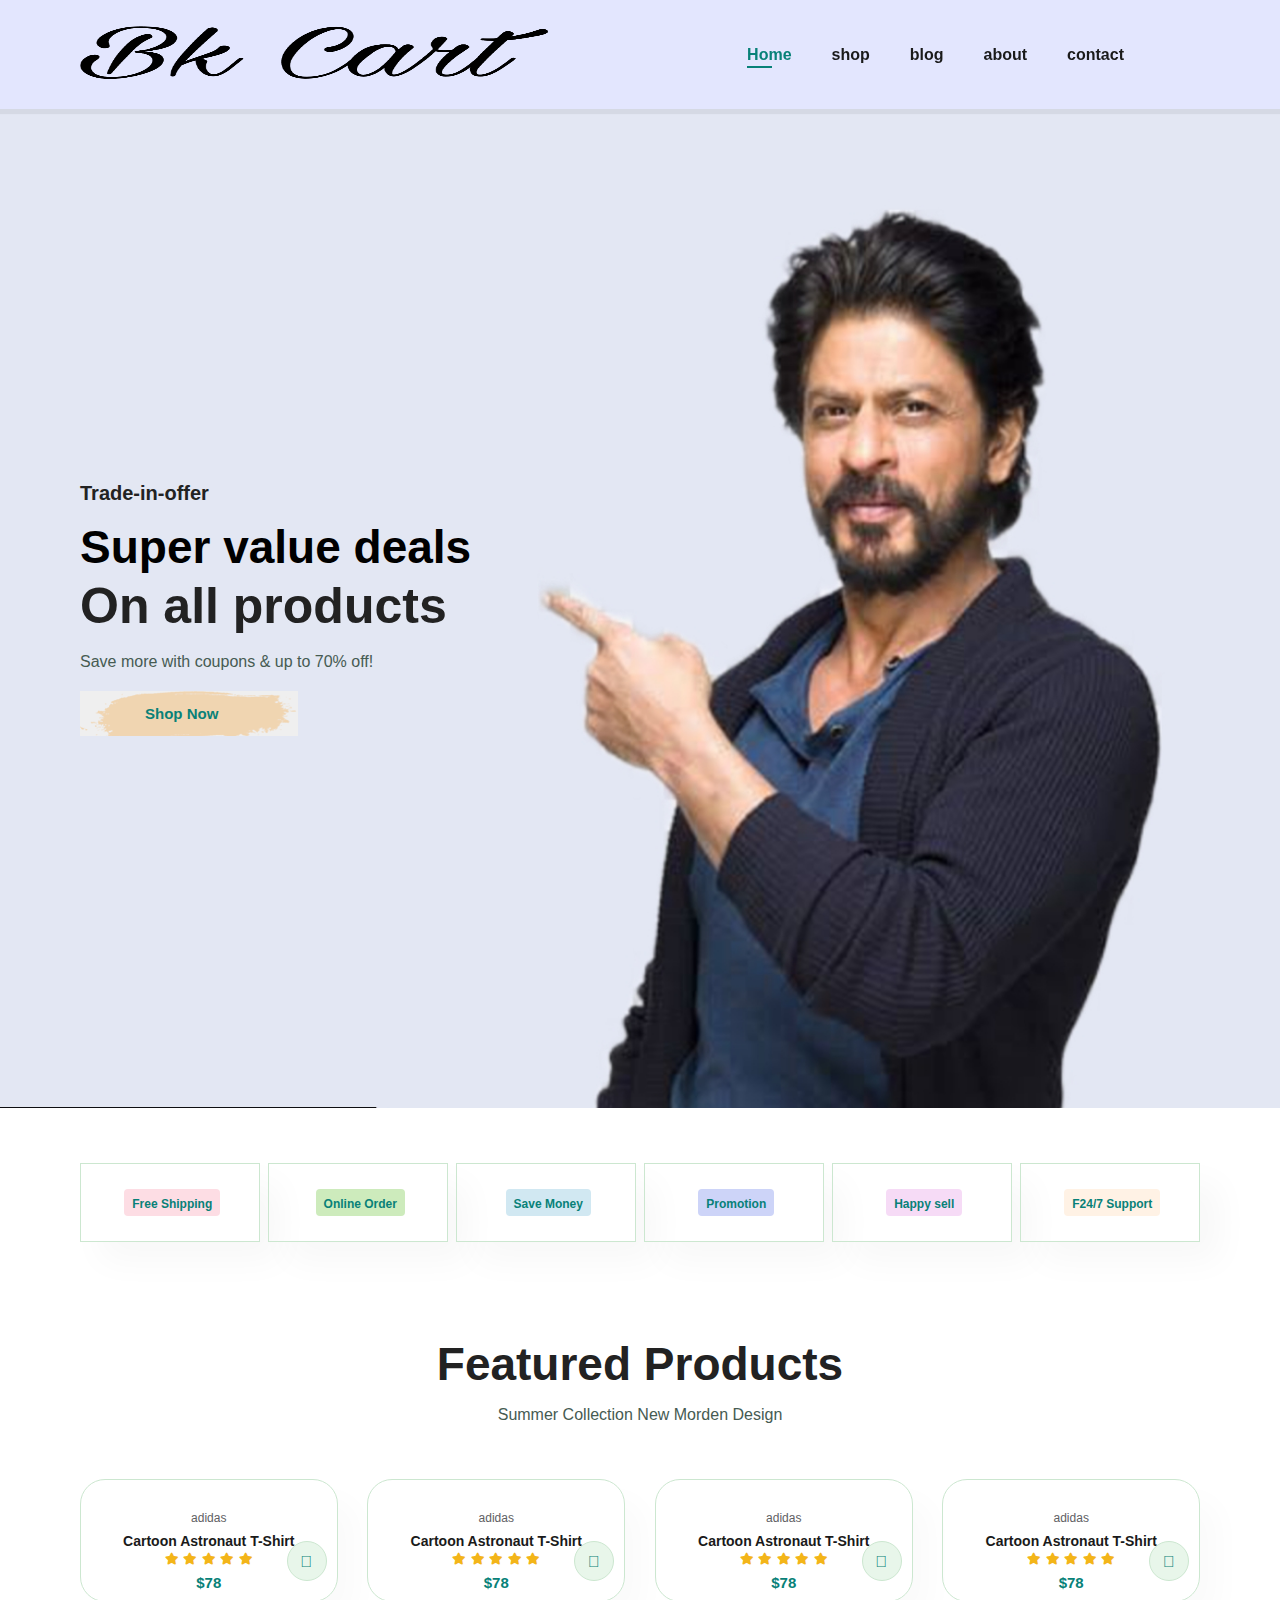
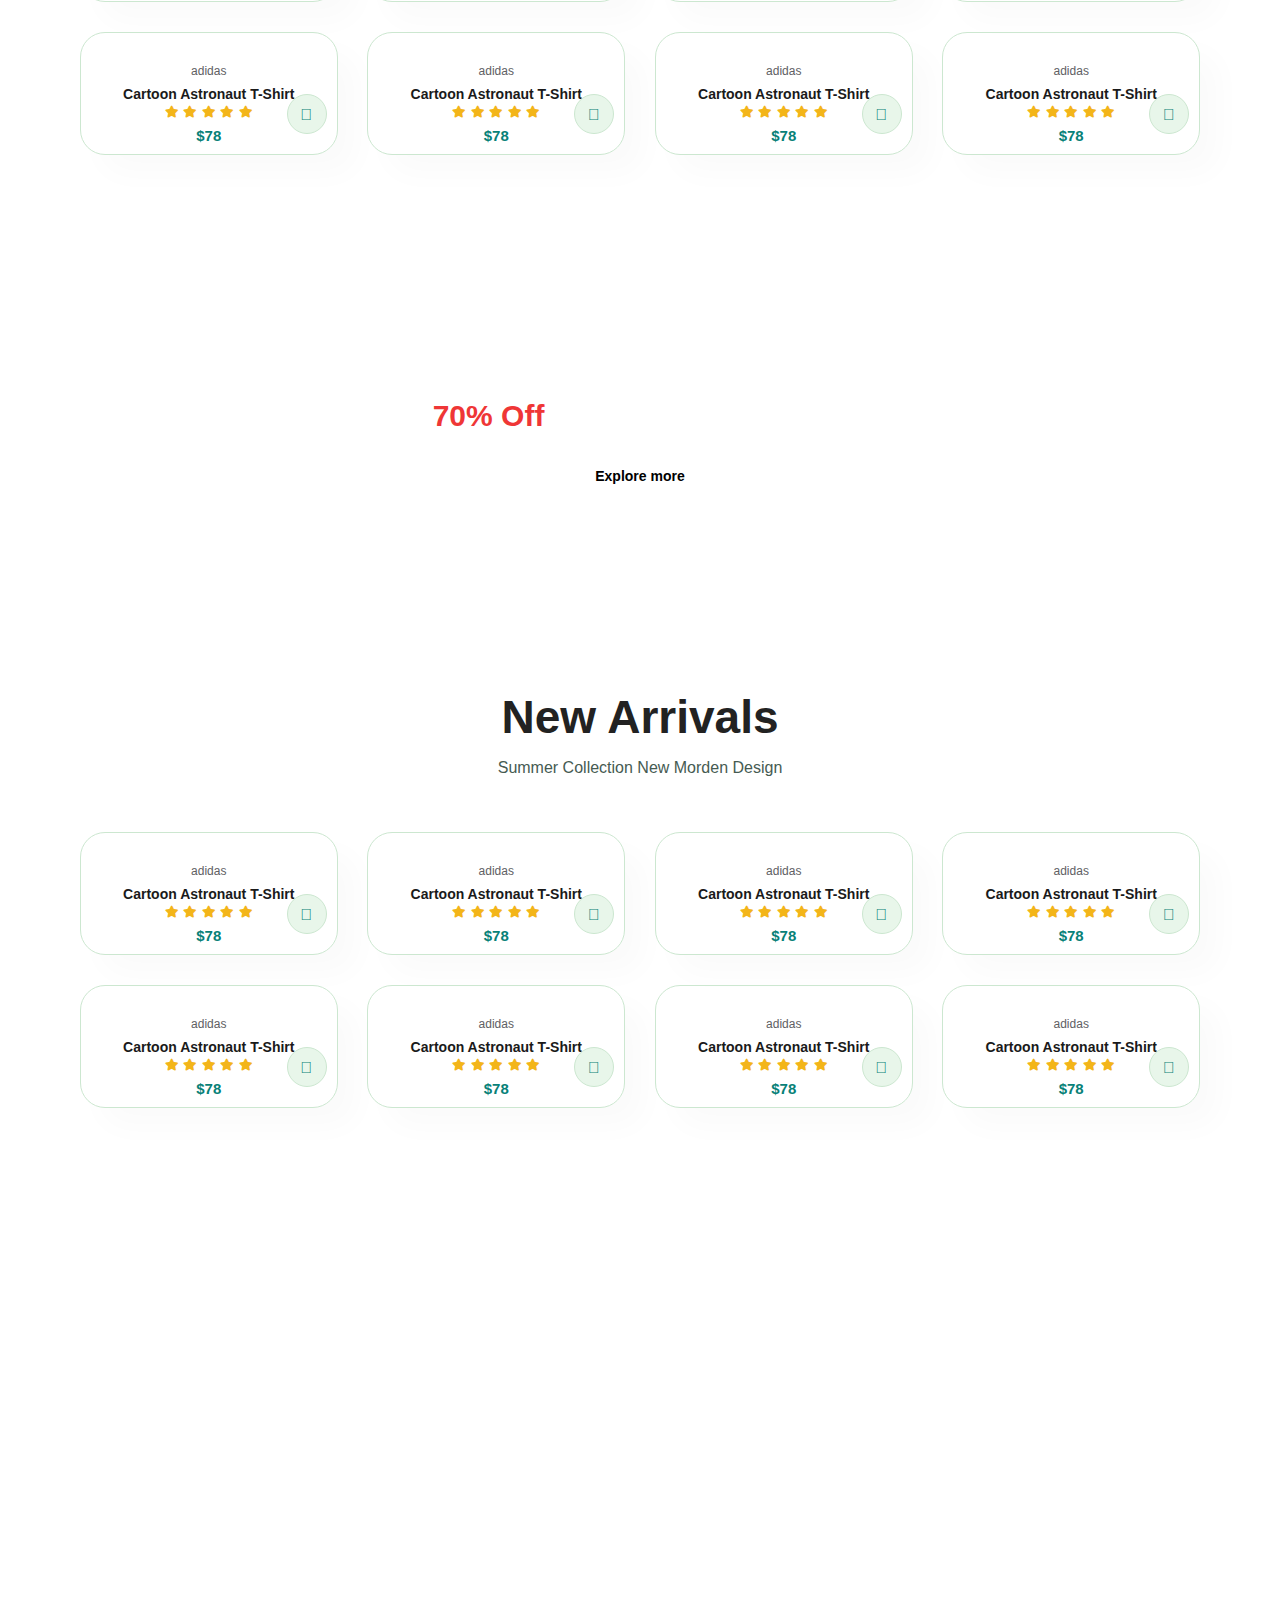
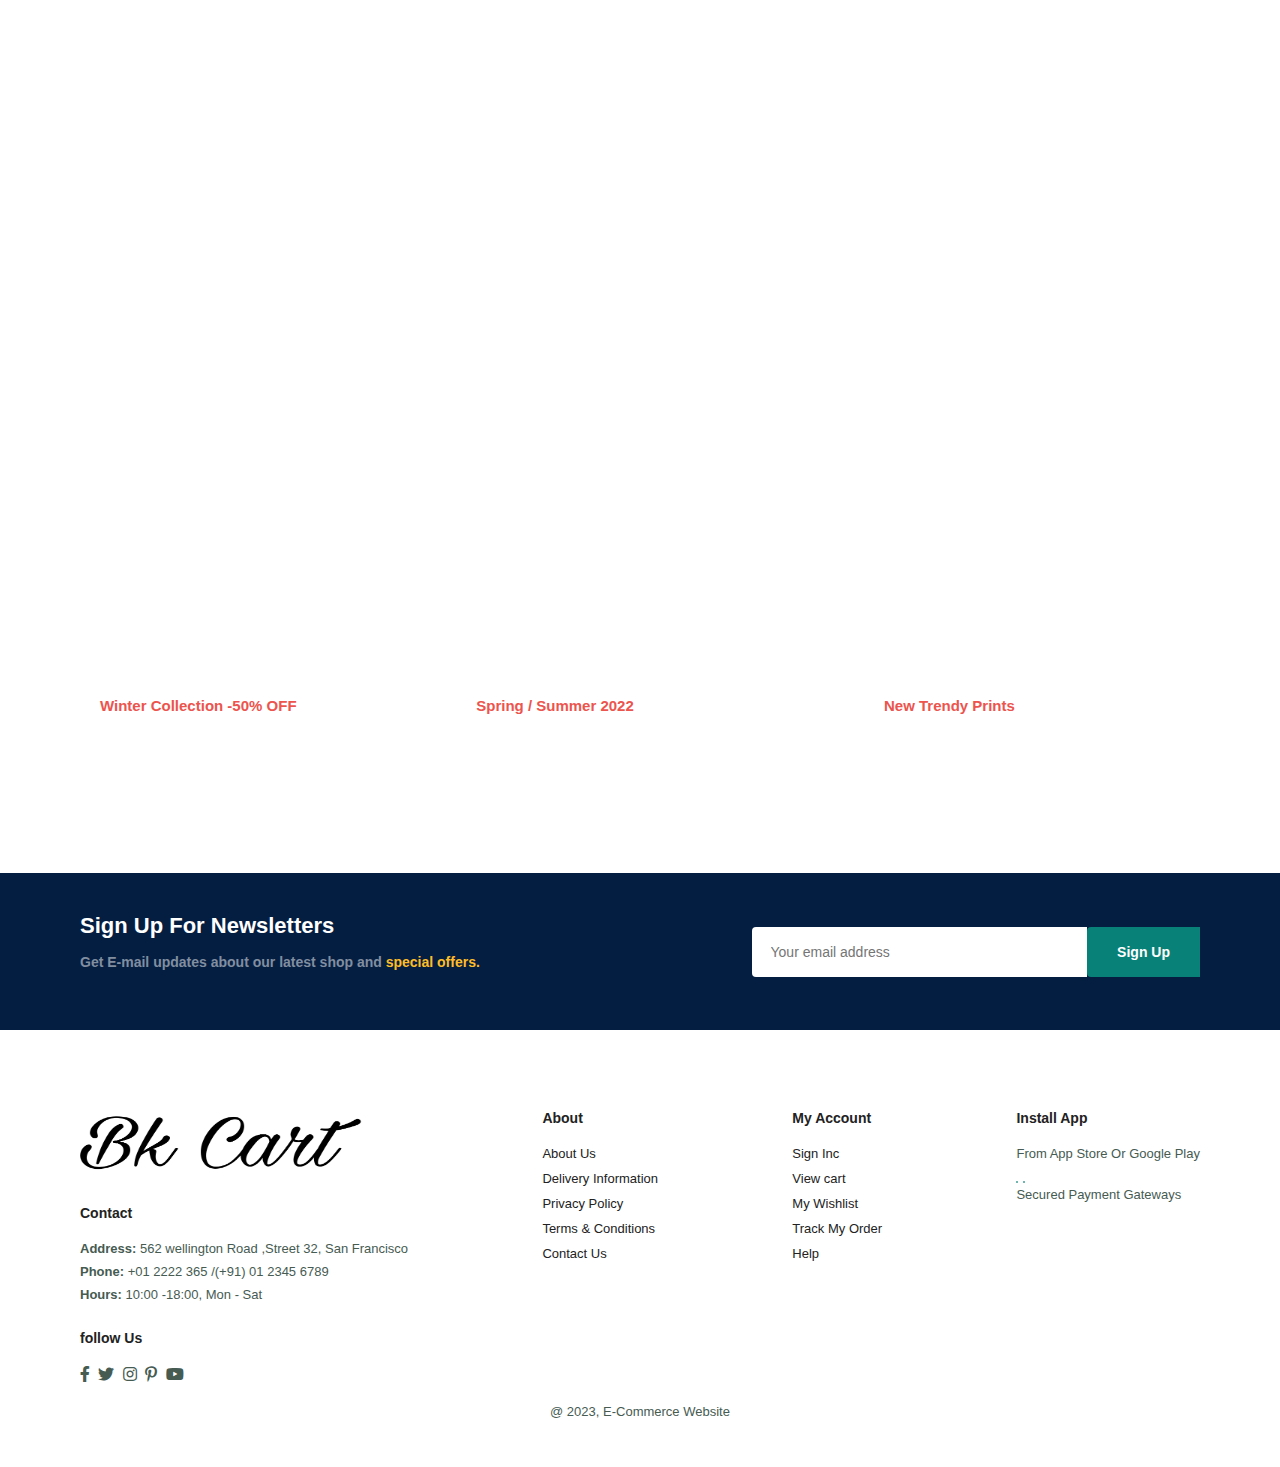
==== index.html @ 80b18fa3 "first commit" ====
<!DOCTYPE html>
<html lang="en">
<head>
    <meta charset="UTF-8">
    <meta http-equiv="X-UA-Compatible" content="IE=edge">
    <meta name="viewport" content="width=device-width, initial-scale=1.0">
    <title>E-Commerce Website</title>
    <link rel="stylesheet" href="https://pro.fontawesome.com/releases/v5.10.0/css/all.css" />
    <link rel="stylesheet" href="style.css">
</head>

<body>

    <section id="header">
        <a href="#"><img src="img/logo3.png" class="logo" alt="logo3.png" width ="500" height="65"></a>

        <div>
            <ul id="navbar">
                <li><a class="active" href="index.html">Home</a></li>
                <li><a href="shop.html">shop</a></li>
                <li><a href="blog.html">blog</a></li>
                <li><a href="about.hyml">about</a></li>
                <li><a href="contact.html">contact</a></li>
                <li><a href="cart.html"><i class="far fa-shopping-bag"></i></a></li>
            </ul>
        </div>
    </section>

    <section id="pic">
        <h4>Trade-in-offer</h4>
        <h2>Super value deals</h2>
        <h1>On all products</h1>
        <p>Save more with coupons & up to 70% off!</p>
        <button>Shop Now</button>
    </section>

    <section id="feature" class="section-p1">
        <div class="fe-box">
            <img src="img/features/f1.png"  alt="">
            <h6>Free Shipping</h6>
        </div>
        <div class="fe-box">
            <img src="img/features/f2.png"  alt="">
            <h6>Online Order</h6>
        </div>
        <div class="fe-box">
            <img src="img/features/f3.png"  alt="">
            <h6>Save Money</h6>
        </div>
        <div class="fe-box">
            <img src="img/features/f4.png"  alt="">
            <h6>Promotion</h6>
        </div>
        <div class="fe-box">
            <img src="img/features/f5.png"  alt="">
            <h6>Happy sell</h6>
        </div>
        <div class="fe-box">
            <img src="img/features/f6.png"  alt="">
            <h6>F24/7 Support</h6>
        </div>
    </section>

    <section id="product1" class="section-p1">
        <h2>Featured Products</h2>
        <p>Summer Collection New Morden Design</p>
        <div class="pro-container">
            <div class="pro">
                <img src="img/product/f1.jpg" alt="">
                <div class="des">
                    <span>adidas</span>
                    <h5>Cartoon Astronaut T-Shirt</h5>
                        <div class="star">
                            <i class="fas fa-star"></i>
                            <i class="fas fa-star"></i>
                            <i class="fas fa-star"></i>
                            <i class="fas fa-star"></i>
                            <i class="fas fa-star"></i>
                         </div>
                    <h4>$78</h4>
                </div>
                <a href="#"><i class="fal fa-shopping-cart cart"></i></a>   
            </div>
            <div class="pro">
                <img src="img/product/f2.jpg" alt="">
                <div class="des">
                    <span>adidas</span>
                    <h5>Cartoon Astronaut T-Shirt</h5>
                    <div class="star">
                        <i class="fas fa-star"></i>
                        <i class="fas fa-star"></i>
                        <i class="fas fa-star"></i>
                        <i class="fas fa-star"></i>
                        <i class="fas fa-star"></i>
                    </div>
                    <h4>$78</h4>
                </div>
                <a href="#"><i class="fal fa-shopping-cart cart"></i></a>   
            </div>
            <div class="pro">
                <img src="img/product/f3.jpg" alt="">
                <div class="des">
                    <span>adidas</span>
                    <h5>Cartoon Astronaut T-Shirt</h5>
                    <div class="star">
                        <i class="fas fa-star"></i>
                        <i class="fas fa-star"></i>
                        <i class="fas fa-star"></i>
                        <i class="fas fa-star"></i>
                        <i class="fas fa-star"></i>
                    </div>
                    <h4>$78</h4>
                </div>
                <a href="#"><i class="fal fa-shopping-cart cart"></i></a>   
            </div>
            <div class="pro">
                <img src="img/product/f4.jpg" alt="">
                <div class="des">
                    <span>adidas</span>
                    <h5>Cartoon Astronaut T-Shirt</h5>
                    <div class="star">
                        <i class="fas fa-star"></i>
                        <i class="fas fa-star"></i>
                        <i class="fas fa-star"></i>
                        <i class="fas fa-star"></i>
                        <i class="fas fa-star"></i>
                    </div>
                    <h4>$78</h4>
                </div>
                <a href="#"><i class="fal fa-shopping-cart cart"></i></a>   
            </div>
            <div class="pro">
                <img src="img/product/f5.jpg" alt="">
                <div class="des">
                    <span>adidas</span>
                    <h5>Cartoon Astronaut T-Shirt</h5>
                    <div class="star">
                        <i class="fas fa-star"></i>
                        <i class="fas fa-star"></i>
                        <i class="fas fa-star"></i>
                        <i class="fas fa-star"></i>
                        <i class="fas fa-star"></i>
                    </div>
                    <h4>$78</h4>
                </div>
                <a href="#"><i class="fal fa-shopping-cart cart"></i></a>   
            </div>
            <div class="pro">
                <img src="img/product/f6.jpg" alt="">
                <div class="des">
                    <span>adidas</span>
                    <h5>Cartoon Astronaut T-Shirt</h5>
                    <div class="star">
                        <i class="fas fa-star"></i>
                        <i class="fas fa-star"></i>
                        <i class="fas fa-star"></i>
                        <i class="fas fa-star"></i>
                        <i class="fas fa-star"></i>
                    </div>
                    <h4>$78</h4>
                </div>
                <a href="#"><i class="fal fa-shopping-cart cart"></i></a>   
            </div>
            <div class="pro">
                <img src="img/product/f7.jpg" alt="">
                <div class="des">
                    <span>adidas</span>
                    <h5>Cartoon Astronaut T-Shirt</h5>
                    <div class="star">
                        <i class="fas fa-star"></i>
                        <i class="fas fa-star"></i>
                        <i class="fas fa-star"></i>
                        <i class="fas fa-star"></i>
                        <i class="fas fa-star"></i>
                    </div>
                    <h4>$78</h4>
                </div>
                <a href="#"><i class="fal fa-shopping-cart cart"></i></a>   
            </div>
            <div class="pro">
                <img src="img/product/f8.jpg" alt="">
                <div class="des">
                    <span>adidas</span>
                    <h5>Cartoon Astronaut T-Shirt</h5>
                    <div class="star">
                        <i class="fas fa-star"></i>
                        <i class="fas fa-star"></i>
                        <i class="fas fa-star"></i>
                        <i class="fas fa-star"></i>
                        <i class="fas fa-star"></i>
                    </div>
                    <h4>$78</h4>
                </div>
                <a href="#"><i class="fal fa-shopping-cart cart"></i></a>   
            </div>
        </div>
    </section>

    <section id="banner" class="section-m1">
        <h4>Repair services </h4>
        <h2>Up to <span>70% Off</span> - All t-shirts & Accessories</h2>
        <button class="normal">Explore more</button>

    </section>
    <section id="product1" class="section-p1">
            <h2>New Arrivals</h2>
            <p>Summer Collection New Morden Design</p>
            <div class="pro-container">
                <div class="pro">
                    <img src="img/product/n1.jpg" alt="">
                    <div class="des">
                        <span>adidas</span>
                        <h5>Cartoon Astronaut T-Shirt</h5>
                        <div class="star">
                            <i class="fas fa-star"></i>
                            <i class="fas fa-star"></i>
                            <i class="fas fa-star"></i>
                            <i class="fas fa-star"></i>
                            <i class="fas fa-star"></i>
                        </div>
                        <h4>$78</h4>
                    </div>
                    <a href="#"><i class="fal fa-shopping-cart cart"></i></a>   
                </div>
                <div class="pro">
                    <img src="img/product/n2.jpg" alt="">
                    <div class="des">
                        <span>adidas</span>
                        <h5>Cartoon Astronaut T-Shirt</h5>
                        <div class="star">
                            <i class="fas fa-star"></i>
                            <i class="fas fa-star"></i>
                            <i class="fas fa-star"></i>
                            <i class="fas fa-star"></i>
                            <i class="fas fa-star"></i>
                        </div>
                        <h4>$78</h4>
                    </div>
                    <a href="#"><i class="fal fa-shopping-cart cart"></i></a>   
                </div>
                <div class="pro">
                    <img src="img/product/n3.jpg" alt="">
                    <div class="des">
                        <span>adidas</span>
                        <h5>Cartoon Astronaut T-Shirt</h5>
                        <div class="star">
                            <i class="fas fa-star"></i>
                            <i class="fas fa-star"></i>
                            <i class="fas fa-star"></i>
                            <i class="fas fa-star"></i>
                            <i class="fas fa-star"></i>
                        </div>
                        <h4>$78</h4>
                    </div>
                    <a href="#"><i class="fal fa-shopping-cart cart"></i></a>   
                </div>
                <div class="pro">
                    <img src="img/product/n4.jpg" alt="">
                    <div class="des">
                        <span>adidas</span>
                        <h5>Cartoon Astronaut T-Shirt</h5>
                        <div class="star">
                            <i class="fas fa-star"></i>
                            <i class="fas fa-star"></i>
                            <i class="fas fa-star"></i>
                            <i class="fas fa-star"></i>
                            <i class="fas fa-star"></i>
                        </div>
                        <h4>$78</h4>
                    </div>
                    <a href="#"><i class="fal fa-shopping-cart cart"></i></a>   
                </div>
                <div class="pro">
                    <img src="img/product/n5.jpg" alt="">
                    <div class="des">
                        <span>adidas</span>
                        <h5>Cartoon Astronaut T-Shirt</h5>
                        <div class="star">
                            <i class="fas fa-star"></i>
                            <i class="fas fa-star"></i>
                            <i class="fas fa-star"></i>
                            <i class="fas fa-star"></i>
                            <i class="fas fa-star"></i>
                        </div>
                        <h4>$78</h4>
                    </div>
                    <a href="#"><i class="fal fa-shopping-cart cart"></i></a>   
                </div>
                <div class="pro">
                    <img src="img/product/n6.jpg" alt="">
                    <div class="des">
                        <span>adidas</span>
                        <h5>Cartoon Astronaut T-Shirt</h5>
                        <div class="star">
                            <i class="fas fa-star"></i>
                            <i class="fas fa-star"></i>
                            <i class="fas fa-star"></i>
                            <i class="fas fa-star"></i>
    <i class="fas fa-star"></i>
                        </div>
                        <h4>$78</h4>
                    </div>
                    <a href="#"><i class="fal fa-shopping-cart cart"></i></a>   
                </div>
                <div class="pro">
                    <img src="img/product/n7.jpg" alt="">
                    <div class="des">
                        <span>adidas</span>
                        <h5>Cartoon Astronaut T-Shirt</h5>
                        <div class="star">
                            <i class="fas fa-star"></i>
                            <i class="fas fa-star"></i>
                            <i class="fas fa-star"></i>
                            <i class="fas fa-star"></i>
                            <i class="fas fa-star"></i>
                        </div>
                        <h4>$78</h4>
                    </div>
                    <a href="#"><i class="fal fa-shopping-cart cart"></i></a>   
                </div>
                <div class="pro">
                    <img src="img/product/n8.jpg" alt="">
                    <div class="des">
                        <span>adidas</span>
                        <h5>Cartoon Astronaut T-Shirt</h5>
                        <div class="star">
                            <i class="fas fa-star"></i>
                            <i class="fas fa-star"></i>
                            <i class="fas fa-star"></i>
                            <i class="fas fa-star"></i>
                            <i class="fas fa-star"></i>
                        </div>
                        <h4>$78</h4>
                    </div>
                    <a href="#"><i class="fal fa-shopping-cart cart"></i></a>   
                </div>
            </div>
        </section>
    
        <section id="sm-banner" class="section-p1">
            <div class="banner-box">
                <h4>crazy deals</h4>
                <h2>buy 1 get 1 free</h2>
                <span>The best classic dress is on sale at pocket</span>
                <button class="white">Learn More</button>
            </div>
            <div class="banner-box banner-box2">
                <h4>spring/summer</h4>
                <h2>Upcomming season</h2>
                <span>The best classic dress is on sale at pocket</span>
                <button class="white">Collection</button>
            </div>
        </section>
    
        <section id="banner3">
            <div class="banner-box">
                <h2>SEASONAL SALE</h2>
                <h3>Winter Collection -50% OFF</h3>
            </div>
            <div class="banner-box banner-box2">
                <h2>NEW FOOTWARE COLLECTIon</h2>
                <h3>Spring / Summer 2022</h3>
            </div>
            <div class="banner-box banner-box3">
                <h2>T-SHIRTS</h2>
                <h3>New Trendy Prints</h3>
            </div>
        </section>
    
        <section id="newsletter" class="section-p1 section-m1">
            <div class="newstext">
                <h4>Sign Up For Newsletters</h4>
                <p>Get E-mail updates about our latest shop and <span>special offers.</span>
                </p>
            </div>
            <div class="form">
                <input type="text" placeholder="Your email address">
                <button class="normal">Sign Up</button>
            </div>
        </section>
    
        <footer class="section-p1">
            <div class="col">
                <img class="logo" src="img/logo3.png" alt="logo3.png" width ="300" height="65">
                <h4>Contact</h4>
                <p><strong>Address: </strong> 562 wellington Road ,Street 32, San Francisco</p>
                <p><strong>Phone: </strong> +01 2222 365 /(+91) 01 2345 6789</p>
                <p><strong>Hours: </strong> 10:00 -18:00, Mon - Sat</p>
                <div class="follow">
                    <h4>follow Us</h4>
                    <div class="icon">
                        <i class="fab fa-facebook-f"></i>
                        <i class="fab fa-twitter"></i>
                        <i class="fab fa-instagram"></i>
                        <i class="fab fa-pinterest-p"></i>
                        <i class="fab fa-youtube"></i>
                    </div>
                </div>
    
            </div>
            <div class="col">
                <h4>About</h4>
                <a href="#">About Us</a>
                <a href="#">Delivery Information</a>
                <a href="#">Privacy Policy</a>
                <a href="#">Terms & Conditions</a>
                <a href="#">Contact Us</a>
            </div>
    
            <div class="col">
                <h4>My Account</h4>
                <a href="#">Sign Inc</a>
                <a href="#">View cart</a>
                <a href="#">My Wishlist</a>
                <a href="#">Track My Order</a>
                <a href="#">Help</a>
            </div>
    
            <div class="col install">
                <h4>Install App</h4>
                <p>From App Store Or Google Play</p>
                <div class="row">
                    <img src="img/pay/app.jpg" alt="">
                    <img src="img/pay/play.jpg" alt="">
                </div>
                <p>Secured Payment Gateways </p>
                <img src="img/pay/pay.jpg" alt="">
            </div>
    
            <div class="copyright">
                <p>@ 2023, E-Commerce Website</p>
            </div>
        </footer>
    
        <script src="script.js"></script>
    </body>
    
    </html>
---- style.css ----
* {
    margin: 0;
    padding:0;
    box-sizing: border-box;
        font-family: 'Spartan', sans-serif;
}

.html{
    scroll-behavior: smooth;
  }



h1 {
    font-size: 50px;
    line-height: 64px;
    color: #222;
}

h2 {
    font-size: 46px;
    line-height: 54px;
    color: #222;
}

h4 {
    font-size: 20px;
    color: #222;
}

h6 {
    font-weight: 700;
    font-size: 12px;
}

p {
    font-size: 16px;
    color: #465b52;
    margin:  15px 0 20px 0;
}

.section-p1 {
    padding: 40px 80px;
}

.section-m1 {
    margin: 40px 0;
}

button.normal {
    font-size: 14px;
    font-weight: 600;
    padding: 15px 30px;
    color: #000;
    background-color: #fff;
    border-radius: 4px;
    cursor: pointer;
    border: none;
    outline: none;
    transition: 0.2s;
}

button.white {
    font-size: 13px;
    font-weight: 600;
    padding: 11px 18px;
    color: #fff;
    background-color: transparent;
    cursor: pointer;
    border: 1px solid  #fff;
    outline: none;
    transition: 0.2s;
}

body {
    width: 100%;
}


#header {
    display: flex;
    align-items: center;
    justify-content: space-between;
    padding: 20px 80px;
    background: #e3e6fe;
    box-shadow: 0 5px 1px rgba(0, 0, 0, 0.06);
    z-index: 999;
    position: sticky;
    top: 0;
    left: 0;
}

#navbar {
    display: flex;
    align-items: center;
    justify-content: center;
}

#navbar li {
    list-style: none;
    padding: 0 20px;
    position: relative;
}

#navbar li a {
    text-decoration: none;
    font-size: 16px;
    font-weight: 600;
    color: #1a1a1a;
    transition: 0.3s ease;
}


#navbar li a:hover,
#navbar li a.active {
    color: #088178;
}

#navbar li a.active::after,
#navbar li a:hover::after {
    content: "";
    width: 30%;
    height: 2px;
    background: #088178;
    position: absolute;
    bottom: -4px;
    left: 20px;
}


#pic {
    background-image: url('img/sk.jpg');
    height: 111vh;
    width: 100%;
    background-size: cover;
    background-position: top 25% right 0;
    padding: 0 80px;
    display: flex;
    flex-direction: column;
    align-items: flex-start;
    justify-content: center;
}
#pic h4{
    padding-bottom: 15px;
}

#pic h2 {
    color: #000;
}

#pic button {
    background-image: url("img/button.png");
    color: #088178;
    border: 0;
    padding: 14px 80px 14px 65px;
    background-repeat: no-repeat;
    cursor: pointer;
    font-weight: 700;
    font-size: 15px;
}

#feature .fe-box {
    width: 180px;
    text-align: center;
    padding: 25px 15px;
    box-shadow: 20px 20px 34px rgba(0, 0, 0, 0.03);
    border: 1px solid #cce7d0;
    border-radius: 4p;
    margin: 15px 0;
}

#feature {
    display: flex;
    align-items: center;
    justify-content: space-between;
    flex-wrap: wrap;
}

#feature .fe-box:hover {
    box-shadow: 10px 10px 54px  rgba(70, 62, 221, 0.1);
}

#feature .fe-box img {
    width: 100%;
    margin-bottom: 10px;
}

#feature .fe-box h6 {
    display: inline-block;
    padding: 9px 8px 6px 8px;
    line-height: 1;
    border-radius: 4px;
    color: #088178;
    background-color: #fddde4;
}

#feature .fe-box:nth-child(2) h6 {
    background-color: #cdebbc;
}

#feature .fe-box:nth-child(3) h6 {
    background-color: #d1e8f2;
}

#feature .fe-box:nth-child(4) h6 {
    background-color: #cdd4f8;
}

#feature .fe-box:nth-child(5) h6 {
    background-color: #f6dbf6;
}

#feature .fe-box:nth-child(6) h6 {
    background-color: #fff2e5;
}

#product1 {
    text-align: center;
}

#product1 .pro-container {
    display: flex;
    justify-content: space-between;
    padding-top: 20px;
    flex-wrap: wrap;
}


#product1 .pro {
    width: 23%;
    min-width: 250px;
    padding: 10px 12px;
    border: 1px solid  #cce7d0;
    border-radius: 25px;
    cursor: pointer;
    box-shadow: 20px 20px 30px  rgba(0, 0, 0, 0.02);
    margin: 15px 0;
    transition: 0.2s ease;
    position: relative;
}

#product1 .pro:hover {
    box-shadow: 20px 20px 30px  rgba(0, 0, 0, 0.06);
}

#product1 .pro img{
    width: 100%;
    border-radius: 20px;
}

#product1 .pro .des span {
    color: #606063;
    font-size: 12px;
}#product1 .pro .des h5 {
    padding-top: 7px;
    color: #1a1a1a;
    font-size: 14px;
}

#product1 .pro .des i {
    font-size: 12px;
    color: rgb(243, 181, 25)
}

#product1 .pro .des h4 {
    padding-top: 7px;
    font-size: 15px;
    font-weight: 700;
    color: #088178;
}

#product1 .pro .cart{
    width: 40px;
    height: 40px;
    line-height: 40px;
    border-radius: 50px;
    background-color: #e8f6ea;
    font-weight: 500;
    color: #088178;
    border: 1px solid  #cce7d0;
    position: absolute;
    bottom: 20px;
    right: 10px;
}

#product1 .pro{
    width: 23%;
    min-width: 250px;
    padding: 10px 12px;
    border: 1px solid  #cce7d0;
    border-radius: 25px;
    cursor: pointer;
    box-shadow: 20px 20px 30px  rgba(0, 0, 0, 0.02);
    margin: 15px 0;
    transition: 0.2s ease;
    position: relative;
}

#product1 .pro:hover {
    box-shadow: 20px 20px 30px  rgba(0, 0, 0, 0.06);
}

#product1 .pro img{
    width: 100%;
    border-radius: 20px;
}

#product1 .pro .des span {
    color: #606063;
    font-size: 12px;
}

#product1 .pro .des h5 {
    padding-top: 7px;
    color: #1a1a1a;
    font-size: 14px;
}

#product1 .pro .des i {
    font-size: 12px;
    color: rgb(243, 181, 25)
}

#product1 .pro .des h4 {
    padding-top: 7px;
    font-size: 15px;
    font-weight: 700;
    color: #088178;
}

#product1 .pro .cart{
    width: 40px;
    height: 40px;
    line-height: 40px;
    border-radius: 50px;
    background-color: #e8f6ea;
    font-weight: 500;
    color: #088178;
    border: 1px solid  #cce7d0;
    position: absolute;
    bottom: 20px;
    right: 10px;
}

#banner{
    display: flex;
    flex-direction: column;
    justify-content: center;
    align-items: center;
    text-align: center;
    background-image: url("img/banner/b2 .jpg");
    width: 100%;
    height: 40vh;
    background-size: cover;
    background-position: center;
}

#banner h4 {
    color: #fff;
    font-size: 16px;
}

#banner h2 {
    color: #fff;
    font-size: 30px;
    padding: 10px 0;
}

#banner h2 span {
    color: #ef3636;
}

#banner button:hover {
    background: #088178;
    color: #fff;
}

#sm-banner {
    display: flex;
    justify-content: space-between;
    flex-wrap: wrap;
}


#sm-banner .banner-box {
    display: flex;
    flex-direction: column;
    justify-content: center;
    align-items: flex-start;
    background-image: url("img/banner/b17.jpg");
    min-width: 580px;
    height: 50vh;
    background-size: cover;
    background-position: center;
    padding: 30px;
}

#sm-banner .banner-box2{
    background-image: url("img/banner/b10.jpg");
}

#sm-banner h4 {
    color: #fff;
    font-size: 20px;
    font-weight: 300;
}
#sm-banner h2 {
    color: #fff;
    font-size: 28px;
    font-weight: 800;
}
#sm-banner span {
    color: #fff;
    font-size: 14px;
    font-weight: 500;
    padding-bottom: 15px;
}

#sm-banner .banner-box:hover button {
    background: #088178;
    border: 1px solid #088178;
}

#banner3 {
    display: flex;
    justify-content: space-between;
    flex-wrap: wrap;
    padding: 0 80px;
}

#banner3 .banner-box {
    display: flex;
    flex-direction: column;
    justify-content: center;
    align-items: flex-start;
    background-image: url("img/banner/b7 .jpg");
    min-width: 30%;
    height: 30vh;
    background-size: cover;
    background-position: center;
    padding: 20px;
    margin-bottom: 20px;
}

#banner3 .banner-box2 {
    background-image: url("img/banner/b4 .jpg");
}
#banner3 .banner-box3 {
    background-image: url("img/banner/b18.jpg");
}

#banner3 h2{
    color: #fff;
    font-weight: 900;
    font-size: 22px;
}

#banner3 h3{
    color: #ec544e;
    font-weight: 800;
    font-size: 15px;
}

#newsletter {
    display: flex;
    justify-content: space-between;
    flex-wrap: wrap;
    align-items: center;
    background-image: url("img/banner/b7.png");
    background-repeat:  no-repeat;
    background-position: 20% 30%;
    background-color: #041e42;
}

#newsletter h4{
    font-size: 22px;
    font-weight: 700;
    color: #fff;
}
#newsletter p{
    font-size: 14px;
    font-weight: 600;
    color: #818ea0;
}

#newsletter p span {
    color: #ffbd27;
}

#newsletter .form {
    display: flex;
    width: 40%;
}

#newsletter input {
    height: 3.125rem;
    padding: 0 1.25em;
    font-size: 14px;
    width: 100%;
    border: 1px solid transparent;
    border-radius: 4px;
    outline: none;
    border-top-right-radius: 0;
    border-bottom-right-radius: 0;
}

#newsletter button {
    background-color: #088178;
    color: #fff;
    white-space: nowrap;
    border-top-right-radius: 0;
    border-bottom-right-radius: 0;
}

footer{
    display: flex;
    flex-wrap: wrap;
    justify-content: space-between;
}

footer .col {
    display: flex;
    flex-direction: column;
    align-items: flex-start;
    margin-bottom: 20px;
}

footer .logo {
    margin-bottom: 30px;
}

footer h4 {
    font-size: 14px;
    padding-bottom: 20px;
}

footer p {
    font-size: 13px;
    margin: 0 0 8px 0;
}

footer a {
    font-size: 13px;
    text-decoration: none;
    color: #222;
    margin-bottom: 10px;
}

footer .follow {
    margin-top: 20px;
}

footer .follow i {
    color: #465b52;
    padding-right: 4px;
    cursor: pointer;
}

footer .install .row img {
    border: 1px solid #088178;
    border-radius: 6px;
}

footer .instal img {
    margin: 10px 0 15px 0;
}

footer .follow i:hover,
footer a.hover {
    color: #088178;
}

footer .copyright {
    width: 100%;
    text-align: center;
}
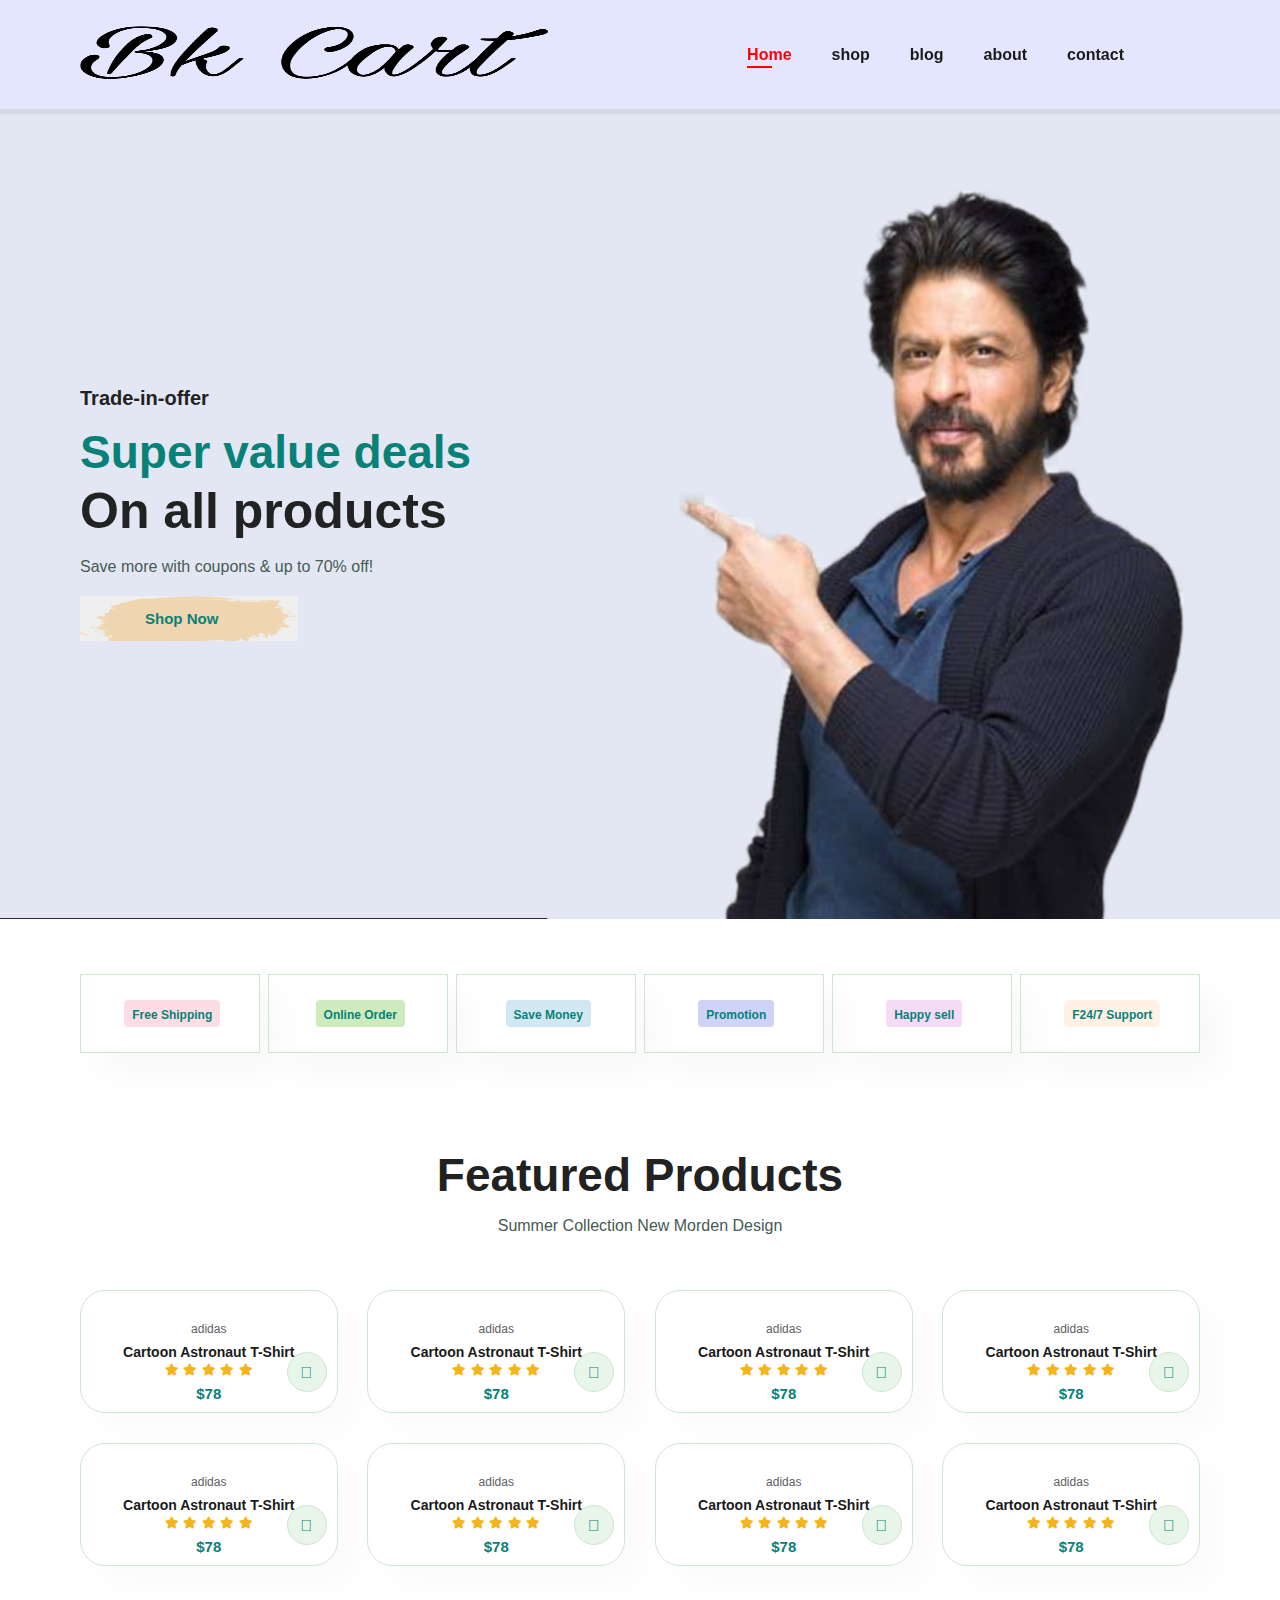
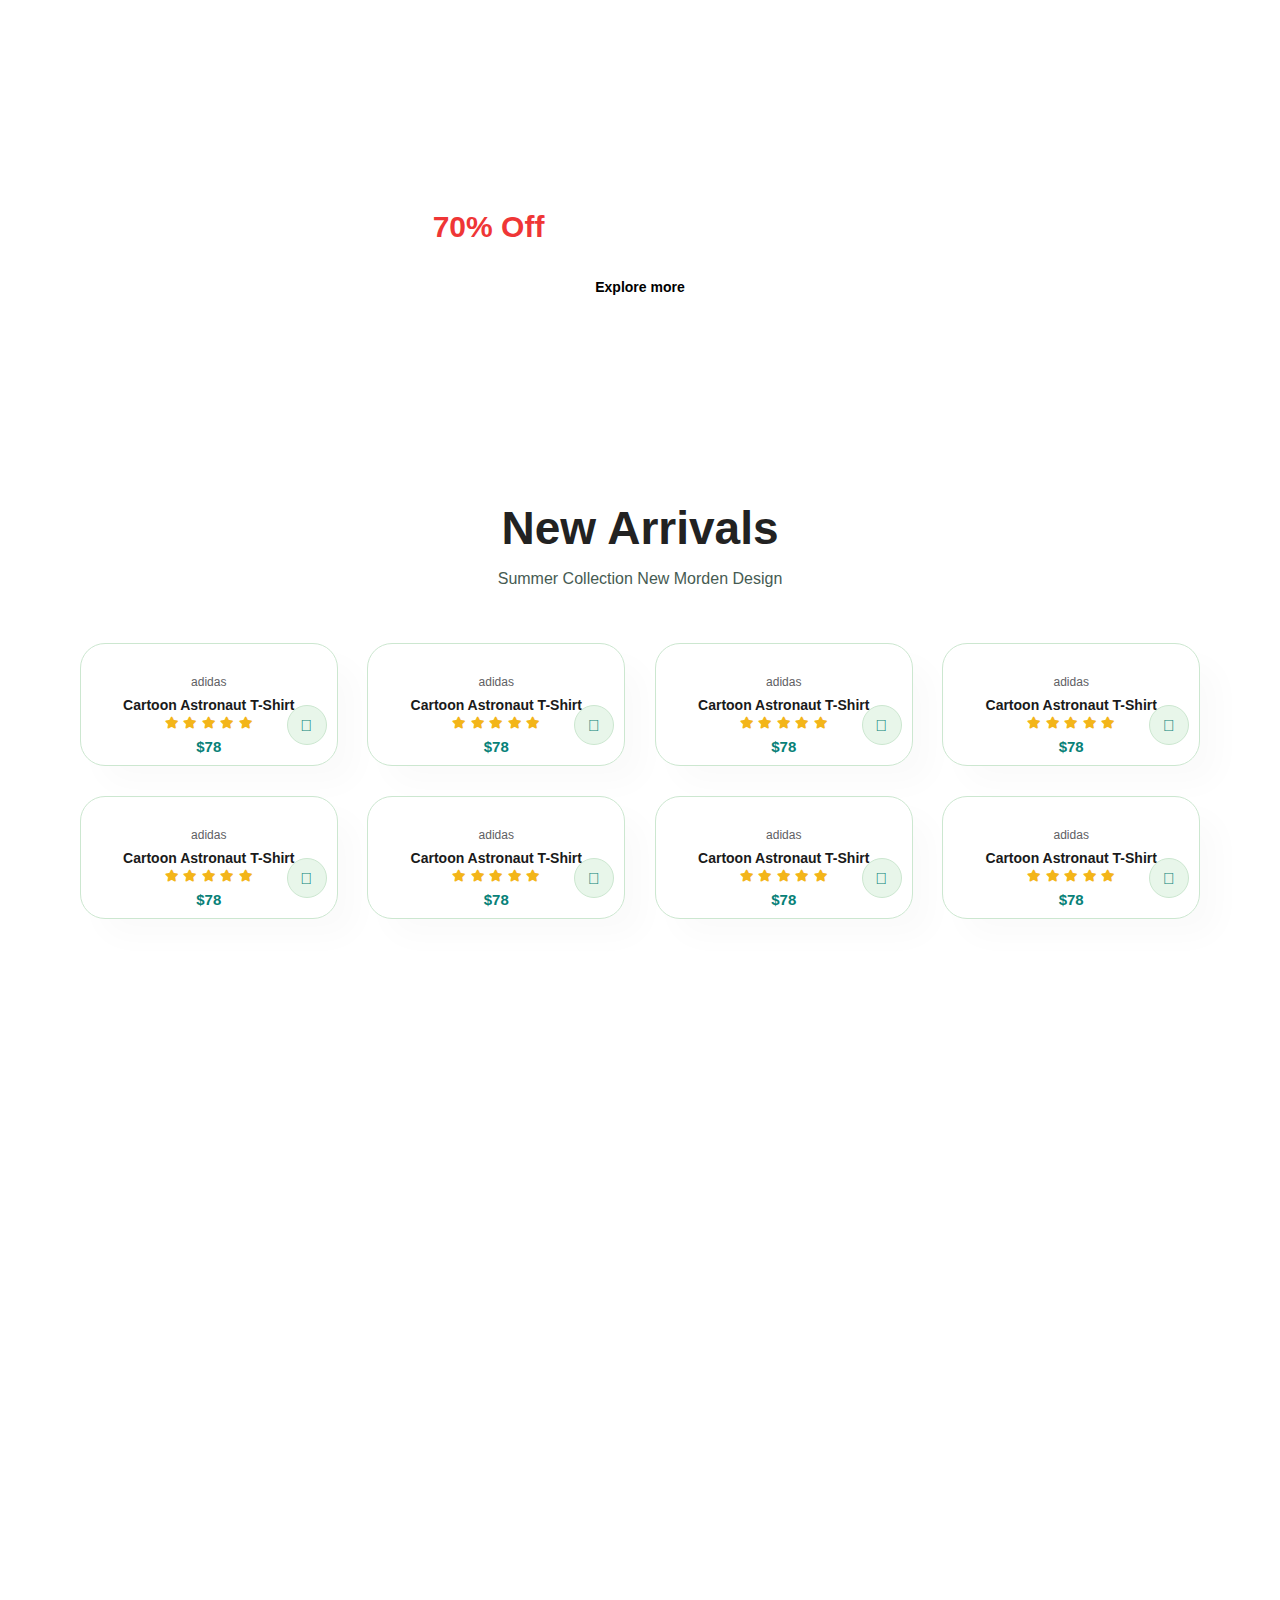
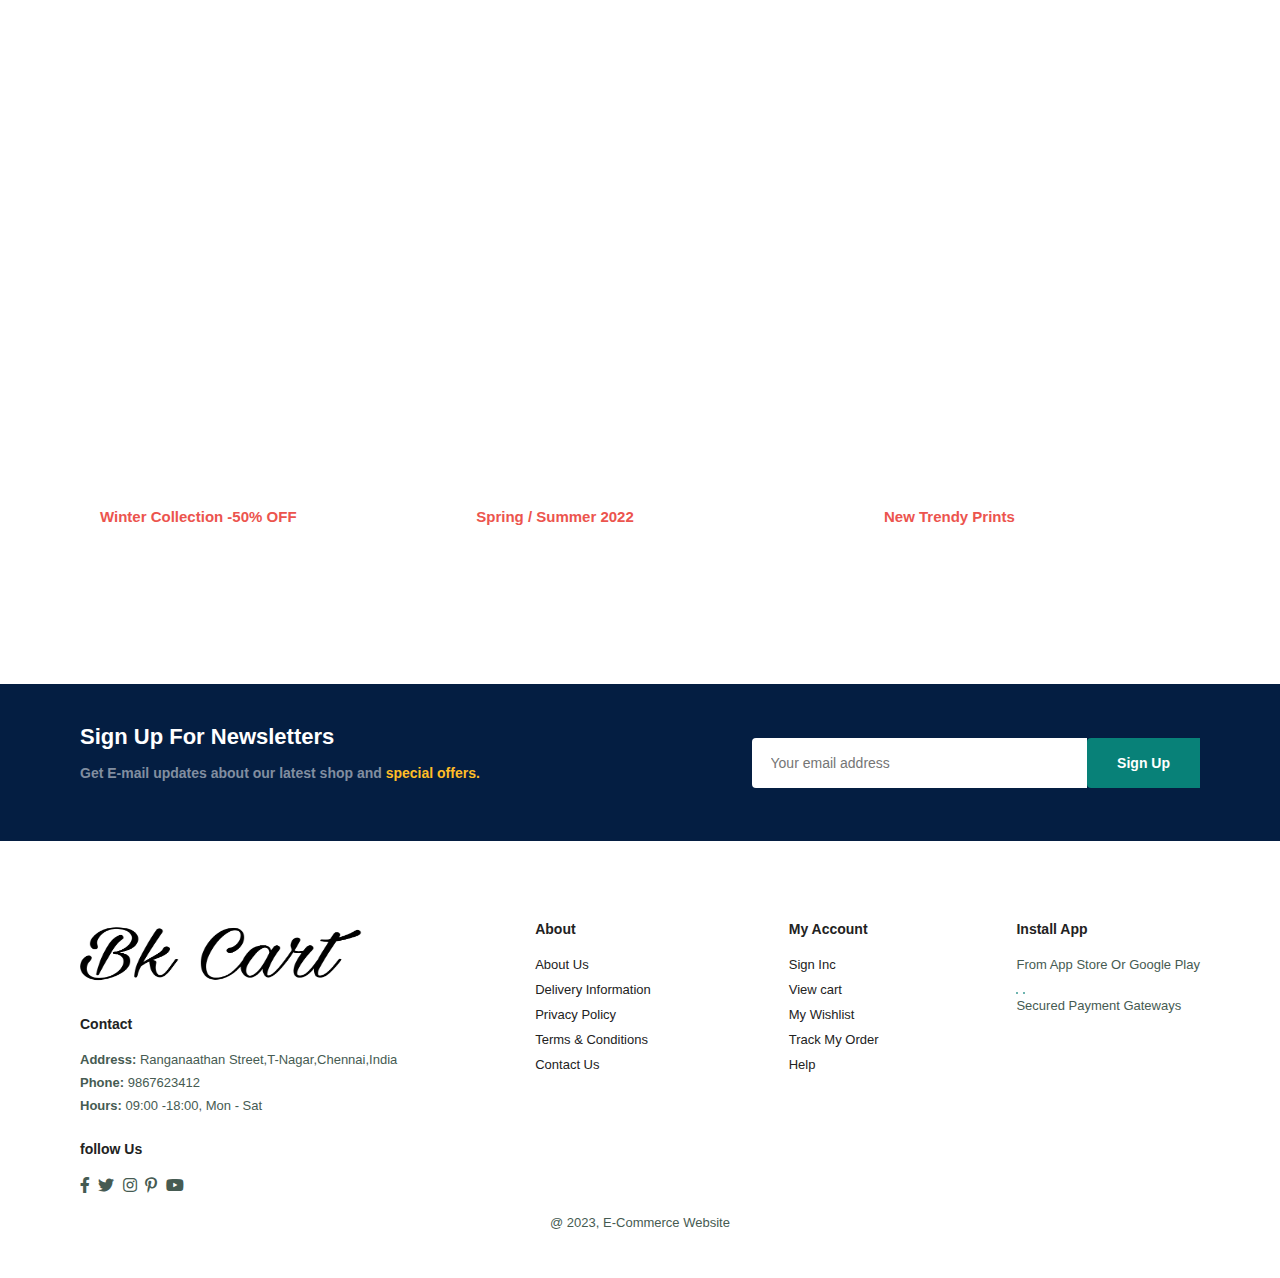
==== commit 245b8f33: "commit changes" ====
--- a/index.html
+++ b/index.html
@@ -1,440 +1,440 @@
-<!DOCTYPE html>
-<html lang="en">
-<head>
-    <meta charset="UTF-8">
-    <meta http-equiv="X-UA-Compatible" content="IE=edge">
-    <meta name="viewport" content="width=device-width, initial-scale=1.0">
-    <title>E-Commerce Website</title>
-    <link rel="stylesheet" href="https://pro.fontawesome.com/releases/v5.10.0/css/all.css" />
-    <link rel="stylesheet" href="style.css">
-</head>
-
-<body>
-
-    <section id="header">
-        <a href="#"><img src="img/logo3.png" class="logo" alt="logo3.png" width ="500" height="65"></a>
-
-        <div>
-            <ul id="navbar">
-                <li><a class="active" href="index.html">Home</a></li>
-                <li><a href="shop.html">shop</a></li>
-                <li><a href="blog.html">blog</a></li>
-                <li><a href="about.hyml">about</a></li>
-                <li><a href="contact.html">contact</a></li>
-                <li><a href="cart.html"><i class="far fa-shopping-bag"></i></a></li>
-            </ul>
-        </div>
-    </section>
-
-    <section id="pic">
-        <h4>Trade-in-offer</h4>
-        <h2>Super value deals</h2>
-        <h1>On all products</h1>
-        <p>Save more with coupons & up to 70% off!</p>
-        <button>Shop Now</button>
-    </section>
-
-    <section id="feature" class="section-p1">
-        <div class="fe-box">
-            <img src="img/features/f1.png"  alt="">
-            <h6>Free Shipping</h6>
-        </div>
-        <div class="fe-box">
-            <img src="img/features/f2.png"  alt="">
-            <h6>Online Order</h6>
-        </div>
-        <div class="fe-box">
-            <img src="img/features/f3.png"  alt="">
-            <h6>Save Money</h6>
-        </div>
-        <div class="fe-box">
-            <img src="img/features/f4.png"  alt="">
-            <h6>Promotion</h6>
-        </div>
-        <div class="fe-box">
-            <img src="img/features/f5.png"  alt="">
-            <h6>Happy sell</h6>
-        </div>
-        <div class="fe-box">
-            <img src="img/features/f6.png"  alt="">
-            <h6>F24/7 Support</h6>
-        </div>
-    </section>
-
-    <section id="product1" class="section-p1">
-        <h2>Featured Products</h2>
-        <p>Summer Collection New Morden Design</p>
-        <div class="pro-container">
-            <div class="pro">
-                <img src="img/product/f1.jpg" alt="">
-                <div class="des">
-                    <span>adidas</span>
-                    <h5>Cartoon Astronaut T-Shirt</h5>
-                        <div class="star">
-                            <i class="fas fa-star"></i>
-                            <i class="fas fa-star"></i>
-                            <i class="fas fa-star"></i>
-                            <i class="fas fa-star"></i>
-                            <i class="fas fa-star"></i>
-                         </div>
-                    <h4>$78</h4>
-                </div>
-                <a href="#"><i class="fal fa-shopping-cart cart"></i></a>   
-            </div>
-            <div class="pro">
-                <img src="img/product/f2.jpg" alt="">
-                <div class="des">
-                    <span>adidas</span>
-                    <h5>Cartoon Astronaut T-Shirt</h5>
-                    <div class="star">
-                        <i class="fas fa-star"></i>
-                        <i class="fas fa-star"></i>
-                        <i class="fas fa-star"></i>
-                        <i class="fas fa-star"></i>
-                        <i class="fas fa-star"></i>
-                    </div>
-                    <h4>$78</h4>
-                </div>
-                <a href="#"><i class="fal fa-shopping-cart cart"></i></a>   
-            </div>
-            <div class="pro">
-                <img src="img/product/f3.jpg" alt="">
-                <div class="des">
-                    <span>adidas</span>
-                    <h5>Cartoon Astronaut T-Shirt</h5>
-                    <div class="star">
-                        <i class="fas fa-star"></i>
-                        <i class="fas fa-star"></i>
-                        <i class="fas fa-star"></i>
-                        <i class="fas fa-star"></i>
-                        <i class="fas fa-star"></i>
-                    </div>
-                    <h4>$78</h4>
-                </div>
-                <a href="#"><i class="fal fa-shopping-cart cart"></i></a>   
-            </div>
-            <div class="pro">
-                <img src="img/product/f4.jpg" alt="">
-                <div class="des">
-                    <span>adidas</span>
-                    <h5>Cartoon Astronaut T-Shirt</h5>
-                    <div class="star">
-                        <i class="fas fa-star"></i>
-                        <i class="fas fa-star"></i>
-                        <i class="fas fa-star"></i>
-                        <i class="fas fa-star"></i>
-                        <i class="fas fa-star"></i>
-                    </div>
-                    <h4>$78</h4>
-                </div>
-                <a href="#"><i class="fal fa-shopping-cart cart"></i></a>   
-            </div>
-            <div class="pro">
-                <img src="img/product/f5.jpg" alt="">
-                <div class="des">
-                    <span>adidas</span>
-                    <h5>Cartoon Astronaut T-Shirt</h5>
-                    <div class="star">
-                        <i class="fas fa-star"></i>
-                        <i class="fas fa-star"></i>
-                        <i class="fas fa-star"></i>
-                        <i class="fas fa-star"></i>
-                        <i class="fas fa-star"></i>
-                    </div>
-                    <h4>$78</h4>
-                </div>
-                <a href="#"><i class="fal fa-shopping-cart cart"></i></a>   
-            </div>
-            <div class="pro">
-                <img src="img/product/f6.jpg" alt="">
-                <div class="des">
-                    <span>adidas</span>
-                    <h5>Cartoon Astronaut T-Shirt</h5>
-                    <div class="star">
-                        <i class="fas fa-star"></i>
-                        <i class="fas fa-star"></i>
-                        <i class="fas fa-star"></i>
-                        <i class="fas fa-star"></i>
-                        <i class="fas fa-star"></i>
-                    </div>
-                    <h4>$78</h4>
-                </div>
-                <a href="#"><i class="fal fa-shopping-cart cart"></i></a>   
-            </div>
-            <div class="pro">
-                <img src="img/product/f7.jpg" alt="">
-                <div class="des">
-                    <span>adidas</span>
-                    <h5>Cartoon Astronaut T-Shirt</h5>
-                    <div class="star">
-                        <i class="fas fa-star"></i>
-                        <i class="fas fa-star"></i>
-                        <i class="fas fa-star"></i>
-                        <i class="fas fa-star"></i>
-                        <i class="fas fa-star"></i>
-                    </div>
-                    <h4>$78</h4>
-                </div>
-                <a href="#"><i class="fal fa-shopping-cart cart"></i></a>   
-            </div>
-            <div class="pro">
-                <img src="img/product/f8.jpg" alt="">
-                <div class="des">
-                    <span>adidas</span>
-                    <h5>Cartoon Astronaut T-Shirt</h5>
-                    <div class="star">
-                        <i class="fas fa-star"></i>
-                        <i class="fas fa-star"></i>
-                        <i class="fas fa-star"></i>
-                        <i class="fas fa-star"></i>
-                        <i class="fas fa-star"></i>
-                    </div>
-                    <h4>$78</h4>
-                </div>
-                <a href="#"><i class="fal fa-shopping-cart cart"></i></a>   
-            </div>
-        </div>
-    </section>
-
-    <section id="banner" class="section-m1">
-        <h4>Repair services </h4>
-        <h2>Up to <span>70% Off</span> - All t-shirts & Accessories</h2>
-        <button class="normal">Explore more</button>
-
-    </section>
-    <section id="product1" class="section-p1">
-            <h2>New Arrivals</h2>
-            <p>Summer Collection New Morden Design</p>
-            <div class="pro-container">
-                <div class="pro">
-                    <img src="img/product/n1.jpg" alt="">
-                    <div class="des">
-                        <span>adidas</span>
-                        <h5>Cartoon Astronaut T-Shirt</h5>
-                        <div class="star">
-                            <i class="fas fa-star"></i>
-                            <i class="fas fa-star"></i>
-                            <i class="fas fa-star"></i>
-                            <i class="fas fa-star"></i>
-                            <i class="fas fa-star"></i>
-                        </div>
-                        <h4>$78</h4>
-                    </div>
-                    <a href="#"><i class="fal fa-shopping-cart cart"></i></a>   
-                </div>
-                <div class="pro">
-                    <img src="img/product/n2.jpg" alt="">
-                    <div class="des">
-                        <span>adidas</span>
-                        <h5>Cartoon Astronaut T-Shirt</h5>
-                        <div class="star">
-                            <i class="fas fa-star"></i>
-                            <i class="fas fa-star"></i>
-                            <i class="fas fa-star"></i>
-                            <i class="fas fa-star"></i>
-                            <i class="fas fa-star"></i>
-                        </div>
-                        <h4>$78</h4>
-                    </div>
-                    <a href="#"><i class="fal fa-shopping-cart cart"></i></a>   
-                </div>
-                <div class="pro">
-                    <img src="img/product/n3.jpg" alt="">
-                    <div class="des">
-                        <span>adidas</span>
-                        <h5>Cartoon Astronaut T-Shirt</h5>
-                        <div class="star">
-                            <i class="fas fa-star"></i>
-                            <i class="fas fa-star"></i>
-                            <i class="fas fa-star"></i>
-                            <i class="fas fa-star"></i>
-                            <i class="fas fa-star"></i>
-                        </div>
-                        <h4>$78</h4>
-                    </div>
-                    <a href="#"><i class="fal fa-shopping-cart cart"></i></a>   
-                </div>
-                <div class="pro">
-                    <img src="img/product/n4.jpg" alt="">
-                    <div class="des">
-                        <span>adidas</span>
-                        <h5>Cartoon Astronaut T-Shirt</h5>
-                        <div class="star">
-                            <i class="fas fa-star"></i>
-                            <i class="fas fa-star"></i>
-                            <i class="fas fa-star"></i>
-                            <i class="fas fa-star"></i>
-                            <i class="fas fa-star"></i>
-                        </div>
-                        <h4>$78</h4>
-                    </div>
-                    <a href="#"><i class="fal fa-shopping-cart cart"></i></a>   
-                </div>
-                <div class="pro">
-                    <img src="img/product/n5.jpg" alt="">
-                    <div class="des">
-                        <span>adidas</span>
-                        <h5>Cartoon Astronaut T-Shirt</h5>
-                        <div class="star">
-                            <i class="fas fa-star"></i>
-                            <i class="fas fa-star"></i>
-                            <i class="fas fa-star"></i>
-                            <i class="fas fa-star"></i>
-                            <i class="fas fa-star"></i>
-                        </div>
-                        <h4>$78</h4>
-                    </div>
-                    <a href="#"><i class="fal fa-shopping-cart cart"></i></a>   
-                </div>
-                <div class="pro">
-                    <img src="img/product/n6.jpg" alt="">
-                    <div class="des">
-                        <span>adidas</span>
-                        <h5>Cartoon Astronaut T-Shirt</h5>
-                        <div class="star">
-                            <i class="fas fa-star"></i>
-                            <i class="fas fa-star"></i>
-                            <i class="fas fa-star"></i>
-                            <i class="fas fa-star"></i>
-    <i class="fas fa-star"></i>
-                        </div>
-                        <h4>$78</h4>
-                    </div>
-                    <a href="#"><i class="fal fa-shopping-cart cart"></i></a>   
-                </div>
-                <div class="pro">
-                    <img src="img/product/n7.jpg" alt="">
-                    <div class="des">
-                        <span>adidas</span>
-                        <h5>Cartoon Astronaut T-Shirt</h5>
-                        <div class="star">
-                            <i class="fas fa-star"></i>
-                            <i class="fas fa-star"></i>
-                            <i class="fas fa-star"></i>
-                            <i class="fas fa-star"></i>
-                            <i class="fas fa-star"></i>
-                        </div>
-                        <h4>$78</h4>
-                    </div>
-                    <a href="#"><i class="fal fa-shopping-cart cart"></i></a>   
-                </div>
-                <div class="pro">
-                    <img src="img/product/n8.jpg" alt="">
-                    <div class="des">
-                        <span>adidas</span>
-                        <h5>Cartoon Astronaut T-Shirt</h5>
-                        <div class="star">
-                            <i class="fas fa-star"></i>
-                            <i class="fas fa-star"></i>
-                            <i class="fas fa-star"></i>
-                            <i class="fas fa-star"></i>
-                            <i class="fas fa-star"></i>
-                        </div>
-                        <h4>$78</h4>
-                    </div>
-                    <a href="#"><i class="fal fa-shopping-cart cart"></i></a>   
-                </div>
-            </div>
-        </section>
-    
-        <section id="sm-banner" class="section-p1">
-            <div class="banner-box">
-                <h4>crazy deals</h4>
-                <h2>buy 1 get 1 free</h2>
-                <span>The best classic dress is on sale at pocket</span>
-                <button class="white">Learn More</button>
-            </div>
-            <div class="banner-box banner-box2">
-                <h4>spring/summer</h4>
-                <h2>Upcomming season</h2>
-                <span>The best classic dress is on sale at pocket</span>
-                <button class="white">Collection</button>
-            </div>
-        </section>
-    
-        <section id="banner3">
-            <div class="banner-box">
-                <h2>SEASONAL SALE</h2>
-                <h3>Winter Collection -50% OFF</h3>
-            </div>
-            <div class="banner-box banner-box2">
-                <h2>NEW FOOTWARE COLLECTIon</h2>
-                <h3>Spring / Summer 2022</h3>
-            </div>
-            <div class="banner-box banner-box3">
-                <h2>T-SHIRTS</h2>
-                <h3>New Trendy Prints</h3>
-            </div>
-        </section>
-    
-        <section id="newsletter" class="section-p1 section-m1">
-            <div class="newstext">
-                <h4>Sign Up For Newsletters</h4>
-                <p>Get E-mail updates about our latest shop and <span>special offers.</span>
-                </p>
-            </div>
-            <div class="form">
-                <input type="text" placeholder="Your email address">
-                <button class="normal">Sign Up</button>
-            </div>
-        </section>
-    
-        <footer class="section-p1">
-            <div class="col">
-                <img class="logo" src="img/logo3.png" alt="logo3.png" width ="300" height="65">
-                <h4>Contact</h4>
-                <p><strong>Address: </strong> 562 wellington Road ,Street 32, San Francisco</p>
-                <p><strong>Phone: </strong> +01 2222 365 /(+91) 01 2345 6789</p>
-                <p><strong>Hours: </strong> 10:00 -18:00, Mon - Sat</p>
-                <div class="follow">
-                    <h4>follow Us</h4>
-                    <div class="icon">
-                        <i class="fab fa-facebook-f"></i>
-                        <i class="fab fa-twitter"></i>
-                        <i class="fab fa-instagram"></i>
-                        <i class="fab fa-pinterest-p"></i>
-                        <i class="fab fa-youtube"></i>
-                    </div>
-                </div>
-    
-            </div>
-            <div class="col">
-                <h4>About</h4>
-                <a href="#">About Us</a>
-                <a href="#">Delivery Information</a>
-                <a href="#">Privacy Policy</a>
-                <a href="#">Terms & Conditions</a>
-                <a href="#">Contact Us</a>
-            </div>
-    
-            <div class="col">
-                <h4>My Account</h4>
-                <a href="#">Sign Inc</a>
-                <a href="#">View cart</a>
-                <a href="#">My Wishlist</a>
-                <a href="#">Track My Order</a>
-                <a href="#">Help</a>
-            </div>
-    
-            <div class="col install">
-                <h4>Install App</h4>
-                <p>From App Store Or Google Play</p>
-                <div class="row">
-                    <img src="img/pay/app.jpg" alt="">
-                    <img src="img/pay/play.jpg" alt="">
-                </div>
-                <p>Secured Payment Gateways </p>
-                <img src="img/pay/pay.jpg" alt="">
-            </div>
-    
-            <div class="copyright">
-                <p>@ 2023, E-Commerce Website</p>
-            </div>
-        </footer>
-    
-        <script src="script.js"></script>
-    </body>
-    
-    </html>
-    
+<!DOCTYPE html>
+<html lang="en">
+<head>
+    <meta charset="UTF-8">
+    <meta http-equiv="X-UA-Compatible" content="IE=edge">
+    <meta name="viewport" content="width=device-width, initial-scale=1.0">
+    <title>BK Cart</title>
+    <link rel="stylesheet" href="https://pro.fontawesome.com/releases/v5.10.0/css/all.css" />
+    <link rel="stylesheet" href="style.css">
+</head>
+
+<body>
+
+    <section id="header">
+        <a href="#"><img src="img/logo3.png" class="logo" alt="logo3.png" width ="500" height="65"></a>
+
+        <div>
+            <ul id="navbar">
+                <li><a class="active" href="index.html">Home</a></li>
+                <li><a href="shop.html">shop</a></li>
+                <li><a href="blog.html">blog</a></li>
+                <li><a href="about.hyml">about</a></li>
+                <li><a href="contact.html">contact</a></li>
+                <li><a href="cart.html"><i class="far fa-shopping-bag"></i></a></li>
+            </ul>
+        </div>
+    </section>
+
+    <section id="pic">
+        <h4>Trade-in-offer</h4>
+        <h2>Super value deals</h2>
+        <h1>On all products</h1>
+        <p>Save more with coupons & up to 70% off!</p>
+        <button>Shop Now</button>
+    </section>
+
+    <section id="feature" class="section-p1">
+        <div class="fe-box">
+            <img src="img/features/f1.png"  alt="">
+            <h6>Free Shipping</h6>
+        </div>
+        <div class="fe-box">
+            <img src="img/features/f2.png"  alt="">
+            <h6>Online Order</h6>
+        </div>
+        <div class="fe-box">
+            <img src="img/features/f3.png"  alt="">
+            <h6>Save Money</h6>
+        </div>
+        <div class="fe-box">
+            <img src="img/features/f4.png"  alt="">
+            <h6>Promotion</h6>
+        </div>
+        <div class="fe-box">
+            <img src="img/features/f5.png"  alt="">
+            <h6>Happy sell</h6>
+        </div>
+        <div class="fe-box">
+            <img src="img/features/f6.png"  alt="">
+            <h6>F24/7 Support</h6>
+        </div>
+    </section>
+
+    <section id="product1" class="section-p1">
+        <h2>Featured Products</h2>
+        <p>Summer Collection New Morden Design</p>
+        <div class="pro-container">
+            <div class="pro">
+                <img src="img/product/f1.jpg" alt="">
+                <div class="des">
+                    <span>adidas</span>
+                    <h5>Cartoon Astronaut T-Shirt</h5>
+                        <div class="star">
+                            <i class="fas fa-star"></i>
+                            <i class="fas fa-star"></i>
+                            <i class="fas fa-star"></i>
+                            <i class="fas fa-star"></i>
+                            <i class="fas fa-star"></i>
+                         </div>
+                    <h4>$78</h4>
+                </div>
+                <a href="#"><i class="fal fa-shopping-cart cart"></i></a>   
+            </div>
+            <div class="pro">
+                <img src="img/product/f2.jpg" alt="">
+                <div class="des">
+                    <span>adidas</span>
+                    <h5>Cartoon Astronaut T-Shirt</h5>
+                    <div class="star">
+                        <i class="fas fa-star"></i>
+                        <i class="fas fa-star"></i>
+                        <i class="fas fa-star"></i>
+                        <i class="fas fa-star"></i>
+                        <i class="fas fa-star"></i>
+                    </div>
+                    <h4>$78</h4>
+                </div>
+                <a href="#"><i class="fal fa-shopping-cart cart"></i></a>   
+            </div>
+            <div class="pro">
+                <img src="img/product/f3.jpg" alt="">
+                <div class="des">
+                    <span>adidas</span>
+                    <h5>Cartoon Astronaut T-Shirt</h5>
+                    <div class="star">
+                        <i class="fas fa-star"></i>
+                        <i class="fas fa-star"></i>
+                        <i class="fas fa-star"></i>
+                        <i class="fas fa-star"></i>
+                        <i class="fas fa-star"></i>
+                    </div>
+                    <h4>$78</h4>
+                </div>
+                <a href="#"><i class="fal fa-shopping-cart cart"></i></a>   
+            </div>
+            <div class="pro">
+                <img src="img/product/f4.jpg" alt="">
+                <div class="des">
+                    <span>adidas</span>
+                    <h5>Cartoon Astronaut T-Shirt</h5>
+                    <div class="star">
+                        <i class="fas fa-star"></i>
+                        <i class="fas fa-star"></i>
+                        <i class="fas fa-star"></i>
+                        <i class="fas fa-star"></i>
+                        <i class="fas fa-star"></i>
+                    </div>
+                    <h4>$78</h4>
+                </div>
+                <a href="#"><i class="fal fa-shopping-cart cart"></i></a>   
+            </div>
+            <div class="pro">
+                <img src="img/product/f5.jpg" alt="">
+                <div class="des">
+                    <span>adidas</span>
+                    <h5>Cartoon Astronaut T-Shirt</h5>
+                    <div class="star">
+                        <i class="fas fa-star"></i>
+                        <i class="fas fa-star"></i>
+                        <i class="fas fa-star"></i>
+                        <i class="fas fa-star"></i>
+                        <i class="fas fa-star"></i>
+                    </div>
+                    <h4>$78</h4>
+                </div>
+                <a href="#"><i class="fal fa-shopping-cart cart"></i></a>   
+            </div>
+            <div class="pro">
+                <img src="img/product/f6.jpg" alt="">
+                <div class="des">
+                    <span>adidas</span>
+                    <h5>Cartoon Astronaut T-Shirt</h5>
+                    <div class="star">
+                        <i class="fas fa-star"></i>
+                        <i class="fas fa-star"></i>
+                        <i class="fas fa-star"></i>
+                        <i class="fas fa-star"></i>
+                        <i class="fas fa-star"></i>
+                    </div>
+                    <h4>$78</h4>
+                </div>
+                <a href="#"><i class="fal fa-shopping-cart cart"></i></a>   
+            </div>
+            <div class="pro">
+                <img src="img/product/f7.jpg" alt="">
+                <div class="des">
+                    <span>adidas</span>
+                    <h5>Cartoon Astronaut T-Shirt</h5>
+                    <div class="star">
+                        <i class="fas fa-star"></i>
+                        <i class="fas fa-star"></i>
+                        <i class="fas fa-star"></i>
+                        <i class="fas fa-star"></i>
+                        <i class="fas fa-star"></i>
+                    </div>
+                    <h4>$78</h4>
+                </div>
+                <a href="#"><i class="fal fa-shopping-cart cart"></i></a>   
+            </div>
+            <div class="pro">
+                <img src="img/product/f8.jpg" alt="">
+                <div class="des">
+                    <span>adidas</span>
+                    <h5>Cartoon Astronaut T-Shirt</h5>
+                    <div class="star">
+                        <i class="fas fa-star"></i>
+                        <i class="fas fa-star"></i>
+                        <i class="fas fa-star"></i>
+                        <i class="fas fa-star"></i>
+                        <i class="fas fa-star"></i>
+                    </div>
+                    <h4>$78</h4>
+                </div>
+                <a href="#"><i class="fal fa-shopping-cart cart"></i></a>   
+            </div>
+        </div>
+    </section>
+
+    <section id="banner" class="section-m1">
+        <h4>Repair services </h4>
+        <h2>Up to <span>70% Off</span> - All t-shirts & Accessories</h2>
+        <button class="normal">Explore more</button>
+
+    </section>
+    <section id="product1" class="section-p1">
+            <h2>New Arrivals</h2>
+            <p>Summer Collection New Morden Design</p>
+            <div class="pro-container">
+                <div class="pro">
+                    <img src="img/product/n1.jpg" alt="">
+                    <div class="des">
+                        <span>adidas</span>
+                        <h5>Cartoon Astronaut T-Shirt</h5>
+                        <div class="star">
+                            <i class="fas fa-star"></i>
+                            <i class="fas fa-star"></i>
+                            <i class="fas fa-star"></i>
+                            <i class="fas fa-star"></i>
+                            <i class="fas fa-star"></i>
+                        </div>
+                        <h4>$78</h4>
+                    </div>
+                    <a href="#"><i class="fal fa-shopping-cart cart"></i></a>   
+                </div>
+                <div class="pro">
+                    <img src="img/product/n2.jpg" alt="">
+                    <div class="des">
+                        <span>adidas</span>
+                        <h5>Cartoon Astronaut T-Shirt</h5>
+                        <div class="star">
+                            <i class="fas fa-star"></i>
+                            <i class="fas fa-star"></i>
+                            <i class="fas fa-star"></i>
+                            <i class="fas fa-star"></i>
+                            <i class="fas fa-star"></i>
+                        </div>
+                        <h4>$78</h4>
+                    </div>
+                    <a href="#"><i class="fal fa-shopping-cart cart"></i></a>   
+                </div>
+                <div class="pro">
+                    <img src="img/product/n3.jpg" alt="">
+                    <div class="des">
+                        <span>adidas</span>
+                        <h5>Cartoon Astronaut T-Shirt</h5>
+                        <div class="star">
+                            <i class="fas fa-star"></i>
+                            <i class="fas fa-star"></i>
+                            <i class="fas fa-star"></i>
+                            <i class="fas fa-star"></i>
+                            <i class="fas fa-star"></i>
+                        </div>
+                        <h4>$78</h4>
+                    </div>
+                    <a href="#"><i class="fal fa-shopping-cart cart"></i></a>   
+                </div>
+                <div class="pro">
+                    <img src="img/product/n4.jpg" alt="">
+                    <div class="des">
+                        <span>adidas</span>
+                        <h5>Cartoon Astronaut T-Shirt</h5>
+                        <div class="star">
+                            <i class="fas fa-star"></i>
+                            <i class="fas fa-star"></i>
+                            <i class="fas fa-star"></i>
+                            <i class="fas fa-star"></i>
+                            <i class="fas fa-star"></i>
+                        </div>
+                        <h4>$78</h4>
+                    </div>
+                    <a href="#"><i class="fal fa-shopping-cart cart"></i></a>   
+                </div>
+                <div class="pro">
+                    <img src="img/product/n5.jpg" alt="">
+                    <div class="des">
+                        <span>adidas</span>
+                        <h5>Cartoon Astronaut T-Shirt</h5>
+                        <div class="star">
+                            <i class="fas fa-star"></i>
+                            <i class="fas fa-star"></i>
+                            <i class="fas fa-star"></i>
+                            <i class="fas fa-star"></i>
+                            <i class="fas fa-star"></i>
+                        </div>
+                        <h4>$78</h4>
+                    </div>
+                    <a href="#"><i class="fal fa-shopping-cart cart"></i></a>   
+                </div>
+                <div class="pro">
+                    <img src="img/product/n6.jpg" alt="">
+                    <div class="des">
+                        <span>adidas</span>
+                        <h5>Cartoon Astronaut T-Shirt</h5>
+                        <div class="star">
+                            <i class="fas fa-star"></i>
+                            <i class="fas fa-star"></i>
+                            <i class="fas fa-star"></i>
+                            <i class="fas fa-star"></i>
+    <i class="fas fa-star"></i>
+                        </div>
+                        <h4>$78</h4>
+                    </div>
+                    <a href="#"><i class="fal fa-shopping-cart cart"></i></a>   
+                </div>
+                <div class="pro">
+                    <img src="img/product/n7.jpg" alt="">
+                    <div class="des">
+                        <span>adidas</span>
+                        <h5>Cartoon Astronaut T-Shirt</h5>
+                        <div class="star">
+                            <i class="fas fa-star"></i>
+                            <i class="fas fa-star"></i>
+                            <i class="fas fa-star"></i>
+                            <i class="fas fa-star"></i>
+                            <i class="fas fa-star"></i>
+                        </div>
+                        <h4>$78</h4>
+                    </div>
+                    <a href="#"><i class="fal fa-shopping-cart cart"></i></a>   
+                </div>
+                <div class="pro">
+                    <img src="img/product/n8.jpg" alt="">
+                    <div class="des">
+                        <span>adidas</span>
+                        <h5>Cartoon Astronaut T-Shirt</h5>
+                        <div class="star">
+                            <i class="fas fa-star"></i>
+                            <i class="fas fa-star"></i>
+                            <i class="fas fa-star"></i>
+                            <i class="fas fa-star"></i>
+                            <i class="fas fa-star"></i>
+                        </div>
+                        <h4>$78</h4>
+                    </div>
+                    <a href="#"><i class="fal fa-shopping-cart cart"></i></a>   
+                </div>
+            </div>
+        </section>
+    
+        <section id="sm-banner" class="section-p1">
+            <div class="banner-box">
+                <h4>crazy deals</h4>
+                <h2>buy 1 get 1 free</h2>
+                <span>The best classic dress is on sale at pocket</span>
+                <button class="white">Learn More</button>
+            </div>
+            <div class="banner-box banner-box2">
+                <h4>spring/summer</h4>
+                <h2>Upcomming season</h2>
+                <span>The best classic dress is on sale at pocket</span>
+                <button class="white">Collection</button>
+            </div>
+        </section>
+    
+        <section id="banner3">
+            <div class="banner-box">
+                <h2>SEASONAL SALE</h2>
+                <h3>Winter Collection -50% OFF</h3>
+            </div>
+            <div class="banner-box banner-box2">
+                <h2>NEW FOOTWARE COLLECTIon</h2>
+                <h3>Spring / Summer 2022</h3>
+            </div>
+            <div class="banner-box banner-box3">
+                <h2>T-SHIRTS</h2>
+                <h3>New Trendy Prints</h3>
+            </div>
+        </section>
+    
+        <section id="newsletter" class="section-p1 section-m1">
+            <div class="newstext">
+                <h4>Sign Up For Newsletters</h4>
+                <p>Get E-mail updates about our latest shop and <span>special offers.</span>
+                </p>
+            </div>
+            <div class="form">
+                <input type="text" placeholder="Your email address">
+                <button class="normal">Sign Up</button>
+            </div>
+        </section>
+    
+        <footer class="section-p1">
+            <div class="col">
+                <img class="logo" src="img/logo3.png" alt="logo3.png" width ="300" height="65">
+                <h4>Contact</h4>
+                <p><strong>Address: </strong>Ranganaathan Street,T-Nagar,Chennai,India</p>
+                <p><strong>Phone: </strong> 9867623412</p>
+                <p><strong>Hours: </strong> 09:00 -18:00, Mon - Sat</p>
+                <div class="follow">
+                    <h4>follow Us</h4>
+                    <div class="icon">
+                        <i class="fab fa-facebook-f"></i>
+                        <i class="fab fa-twitter"></i>
+                        <i class="fab fa-instagram"></i>
+                        <i class="fab fa-pinterest-p"></i>
+                        <i class="fab fa-youtube"></i>
+                    </div>
+                </div>
+    
+            </div>
+            <div class="col">
+                <h4>About</h4>
+                <a href="#">About Us</a>
+                <a href="#">Delivery Information</a>
+                <a href="#">Privacy Policy</a>
+                <a href="#">Terms & Conditions</a>
+                <a href="#">Contact Us</a>
+            </div>
+    
+            <div class="col">
+                <h4>My Account</h4>
+                <a href="#">Sign Inc</a>
+                <a href="#">View cart</a>
+                <a href="#">My Wishlist</a>
+                <a href="#">Track My Order</a>
+                <a href="#">Help</a>
+            </div>
+    
+            <div class="col install">
+                <h4>Install App</h4>
+                <p>From App Store Or Google Play</p>
+                <div class="row">
+                    <img src="img/pay/app.jpg" alt="">
+                    <img src="img/pay/play.jpg" alt="">
+                </div>
+                <p>Secured Payment Gateways </p>
+                <img src="img/pay/pay.png" alt="">
+            </div>
+    
+            <div class="copyright">
+                <p>@ 2023, E-Commerce Website</p>
+            </div>
+        </footer>
+    
+        <script src="script.js"></script>
+    </body>
+    
+    </html>
+    
         --- a/style.css
+++ b/style.css
@@ -1,576 +1,1223 @@
-* {
-    margin: 0;
-    padding:0;
-    box-sizing: border-box;
-        font-family: 'Spartan', sans-serif;
-}
-
-.html{
-    scroll-behavior: smooth;
-  }
-
-
-
-h1 {
-    font-size: 50px;
-    line-height: 64px;
-    color: #222;
-}
-
-h2 {
-    font-size: 46px;
-    line-height: 54px;
-    color: #222;
-}
-
-h4 {
-    font-size: 20px;
-    color: #222;
-}
-
-h6 {
-    font-weight: 700;
-    font-size: 12px;
-}
-
-p {
-    font-size: 16px;
-    color: #465b52;
-    margin:  15px 0 20px 0;
-}
-
-.section-p1 {
-    padding: 40px 80px;
-}
-
-.section-m1 {
-    margin: 40px 0;
-}
-
-button.normal {
-    font-size: 14px;
-    font-weight: 600;
-    padding: 15px 30px;
-    color: #000;
-    background-color: #fff;
-    border-radius: 4px;
-    cursor: pointer;
-    border: none;
-    outline: none;
-    transition: 0.2s;
-}
-
-button.white {
-    font-size: 13px;
-    font-weight: 600;
-    padding: 11px 18px;
-    color: #fff;
-    background-color: transparent;
-    cursor: pointer;
-    border: 1px solid  #fff;
-    outline: none;
-    transition: 0.2s;
-}
-
-body {
-    width: 100%;
-}
-
-
-#header {
-    display: flex;
-    align-items: center;
-    justify-content: space-between;
-    padding: 20px 80px;
-    background: #e3e6fe;
-    box-shadow: 0 5px 1px rgba(0, 0, 0, 0.06);
-    z-index: 999;
-    position: sticky;
-    top: 0;
-    left: 0;
-}
-
-#navbar {
-    display: flex;
-    align-items: center;
-    justify-content: center;
-}
-
-#navbar li {
-    list-style: none;
-    padding: 0 20px;
-    position: relative;
-}
-
-#navbar li a {
-    text-decoration: none;
-    font-size: 16px;
-    font-weight: 600;
-    color: #1a1a1a;
-    transition: 0.3s ease;
-}
-
-
-#navbar li a:hover,
-#navbar li a.active {
-    color: #088178;
-}
-
-#navbar li a.active::after,
-#navbar li a:hover::after {
-    content: "";
-    width: 30%;
-    height: 2px;
-    background: #088178;
-    position: absolute;
-    bottom: -4px;
-    left: 20px;
-}
-
-
-#pic {
-    background-image: url('img/sk.jpg');
-    height: 111vh;
-    width: 100%;
-    background-size: cover;
-    background-position: top 25% right 0;
-    padding: 0 80px;
-    display: flex;
-    flex-direction: column;
-    align-items: flex-start;
-    justify-content: center;
-}
-#pic h4{
-    padding-bottom: 15px;
-}
-
-#pic h2 {
-    color: #000;
-}
-
-#pic button {
-    background-image: url("img/button.png");
-    color: #088178;
-    border: 0;
-    padding: 14px 80px 14px 65px;
-    background-repeat: no-repeat;
-    cursor: pointer;
-    font-weight: 700;
-    font-size: 15px;
-}
-
-#feature .fe-box {
-    width: 180px;
-    text-align: center;
-    padding: 25px 15px;
-    box-shadow: 20px 20px 34px rgba(0, 0, 0, 0.03);
-    border: 1px solid #cce7d0;
-    border-radius: 4p;
-    margin: 15px 0;
-}
-
-#feature {
-    display: flex;
-    align-items: center;
-    justify-content: space-between;
-    flex-wrap: wrap;
-}
-
-#feature .fe-box:hover {
-    box-shadow: 10px 10px 54px  rgba(70, 62, 221, 0.1);
-}
-
-#feature .fe-box img {
-    width: 100%;
-    margin-bottom: 10px;
-}
-
-#feature .fe-box h6 {
-    display: inline-block;
-    padding: 9px 8px 6px 8px;
-    line-height: 1;
-    border-radius: 4px;
-    color: #088178;
-    background-color: #fddde4;
-}
-
-#feature .fe-box:nth-child(2) h6 {
-    background-color: #cdebbc;
-}
-
-#feature .fe-box:nth-child(3) h6 {
-    background-color: #d1e8f2;
-}
-
-#feature .fe-box:nth-child(4) h6 {
-    background-color: #cdd4f8;
-}
-
-#feature .fe-box:nth-child(5) h6 {
-    background-color: #f6dbf6;
-}
-
-#feature .fe-box:nth-child(6) h6 {
-    background-color: #fff2e5;
-}
-
-#product1 {
-    text-align: center;
-}
-
-#product1 .pro-container {
-    display: flex;
-    justify-content: space-between;
-    padding-top: 20px;
-    flex-wrap: wrap;
-}
-
-
-#product1 .pro {
-    width: 23%;
-    min-width: 250px;
-    padding: 10px 12px;
-    border: 1px solid  #cce7d0;
-    border-radius: 25px;
-    cursor: pointer;
-    box-shadow: 20px 20px 30px  rgba(0, 0, 0, 0.02);
-    margin: 15px 0;
-    transition: 0.2s ease;
-    position: relative;
-}
-
-#product1 .pro:hover {
-    box-shadow: 20px 20px 30px  rgba(0, 0, 0, 0.06);
-}
-
-#product1 .pro img{
-    width: 100%;
-    border-radius: 20px;
-}
-
-#product1 .pro .des span {
-    color: #606063;
-    font-size: 12px;
-}#product1 .pro .des h5 {
-    padding-top: 7px;
-    color: #1a1a1a;
-    font-size: 14px;
-}
-
-#product1 .pro .des i {
-    font-size: 12px;
-    color: rgb(243, 181, 25)
-}
-
-#product1 .pro .des h4 {
-    padding-top: 7px;
-    font-size: 15px;
-    font-weight: 700;
-    color: #088178;
-}
-
-#product1 .pro .cart{
-    width: 40px;
-    height: 40px;
-    line-height: 40px;
-    border-radius: 50px;
-    background-color: #e8f6ea;
-    font-weight: 500;
-    color: #088178;
-    border: 1px solid  #cce7d0;
-    position: absolute;
-    bottom: 20px;
-    right: 10px;
-}
-
-#product1 .pro{
-    width: 23%;
-    min-width: 250px;
-    padding: 10px 12px;
-    border: 1px solid  #cce7d0;
-    border-radius: 25px;
-    cursor: pointer;
-    box-shadow: 20px 20px 30px  rgba(0, 0, 0, 0.02);
-    margin: 15px 0;
-    transition: 0.2s ease;
-    position: relative;
-}
-
-#product1 .pro:hover {
-    box-shadow: 20px 20px 30px  rgba(0, 0, 0, 0.06);
-}
-
-#product1 .pro img{
-    width: 100%;
-    border-radius: 20px;
-}
-
-#product1 .pro .des span {
-    color: #606063;
-    font-size: 12px;
-}
-
-#product1 .pro .des h5 {
-    padding-top: 7px;
-    color: #1a1a1a;
-    font-size: 14px;
-}
-
-#product1 .pro .des i {
-    font-size: 12px;
-    color: rgb(243, 181, 25)
-}
-
-#product1 .pro .des h4 {
-    padding-top: 7px;
-    font-size: 15px;
-    font-weight: 700;
-    color: #088178;
-}
-
-#product1 .pro .cart{
-    width: 40px;
-    height: 40px;
-    line-height: 40px;
-    border-radius: 50px;
-    background-color: #e8f6ea;
-    font-weight: 500;
-    color: #088178;
-    border: 1px solid  #cce7d0;
-    position: absolute;
-    bottom: 20px;
-    right: 10px;
-}
-
-#banner{
-    display: flex;
-    flex-direction: column;
-    justify-content: center;
-    align-items: center;
-    text-align: center;
-    background-image: url("img/banner/b2 .jpg");
-    width: 100%;
-    height: 40vh;
-    background-size: cover;
-    background-position: center;
-}
-
-#banner h4 {
-    color: #fff;
-    font-size: 16px;
-}
-
-#banner h2 {
-    color: #fff;
-    font-size: 30px;
-    padding: 10px 0;
-}
-
-#banner h2 span {
-    color: #ef3636;
-}
-
-#banner button:hover {
-    background: #088178;
-    color: #fff;
-}
-
-#sm-banner {
-    display: flex;
-    justify-content: space-between;
-    flex-wrap: wrap;
-}
-
-
-#sm-banner .banner-box {
-    display: flex;
-    flex-direction: column;
-    justify-content: center;
-    align-items: flex-start;
-    background-image: url("img/banner/b17.jpg");
-    min-width: 580px;
-    height: 50vh;
-    background-size: cover;
-    background-position: center;
-    padding: 30px;
-}
-
-#sm-banner .banner-box2{
-    background-image: url("img/banner/b10.jpg");
-}
-
-#sm-banner h4 {
-    color: #fff;
-    font-size: 20px;
-    font-weight: 300;
-}
-#sm-banner h2 {
-    color: #fff;
-    font-size: 28px;
-    font-weight: 800;
-}
-#sm-banner span {
-    color: #fff;
-    font-size: 14px;
-    font-weight: 500;
-    padding-bottom: 15px;
-}
-
-#sm-banner .banner-box:hover button {
-    background: #088178;
-    border: 1px solid #088178;
-}
-
-#banner3 {
-    display: flex;
-    justify-content: space-between;
-    flex-wrap: wrap;
-    padding: 0 80px;
-}
-
-#banner3 .banner-box {
-    display: flex;
-    flex-direction: column;
-    justify-content: center;
-    align-items: flex-start;
-    background-image: url("img/banner/b7 .jpg");
-    min-width: 30%;
-    height: 30vh;
-    background-size: cover;
-    background-position: center;
-    padding: 20px;
-    margin-bottom: 20px;
-}
-
-#banner3 .banner-box2 {
-    background-image: url("img/banner/b4 .jpg");
-}
-#banner3 .banner-box3 {
-    background-image: url("img/banner/b18.jpg");
-}
-
-#banner3 h2{
-    color: #fff;
-    font-weight: 900;
-    font-size: 22px;
-}
-
-#banner3 h3{
-    color: #ec544e;
-    font-weight: 800;
-    font-size: 15px;
-}
-
-#newsletter {
-    display: flex;
-    justify-content: space-between;
-    flex-wrap: wrap;
-    align-items: center;
-    background-image: url("img/banner/b7.png");
-    background-repeat:  no-repeat;
-    background-position: 20% 30%;
-    background-color: #041e42;
-}
-
-#newsletter h4{
-    font-size: 22px;
-    font-weight: 700;
-    color: #fff;
-}
-#newsletter p{
-    font-size: 14px;
-    font-weight: 600;
-    color: #818ea0;
-}
-
-#newsletter p span {
-    color: #ffbd27;
-}
-
-#newsletter .form {
-    display: flex;
-    width: 40%;
-}
-
-#newsletter input {
-    height: 3.125rem;
-    padding: 0 1.25em;
-    font-size: 14px;
-    width: 100%;
-    border: 1px solid transparent;
-    border-radius: 4px;
-    outline: none;
-    border-top-right-radius: 0;
-    border-bottom-right-radius: 0;
-}
-
-#newsletter button {
-    background-color: #088178;
-    color: #fff;
-    white-space: nowrap;
-    border-top-right-radius: 0;
-    border-bottom-right-radius: 0;
-}
-
-footer{
-    display: flex;
-    flex-wrap: wrap;
-    justify-content: space-between;
-}
-
-footer .col {
-    display: flex;
-    flex-direction: column;
-    align-items: flex-start;
-    margin-bottom: 20px;
-}
-
-footer .logo {
-    margin-bottom: 30px;
-}
-
-footer h4 {
-    font-size: 14px;
-    padding-bottom: 20px;
-}
-
-footer p {
-    font-size: 13px;
-    margin: 0 0 8px 0;
-}
-
-footer a {
-    font-size: 13px;
-    text-decoration: none;
-    color: #222;
-    margin-bottom: 10px;
-}
-
-footer .follow {
-    margin-top: 20px;
-}
-
-footer .follow i {
-    color: #465b52;
-    padding-right: 4px;
-    cursor: pointer;
-}
-
-footer .install .row img {
-    border: 1px solid #088178;
-    border-radius: 6px;
-}
-
-footer .instal img {
-    margin: 10px 0 15px 0;
-}
-
-footer .follow i:hover,
-footer a.hover {
-    color: #088178;
-}
-
-footer .copyright {
-    width: 100%;
-    text-align: center;
-}+* {
+    margin: 0;
+    padding:0;
+    box-sizing: border-box;
+        font-family: 'Spartan', sans-serif;
+}
+
+h1 {
+    font-size: 50px;
+    line-height: 64px;
+    color: #222;
+}
+
+h2 {
+    font-size: 46px;
+    line-height: 54px;
+    color: #222;
+}
+
+h4 {
+    font-size: 20px;
+    color: #222;
+}
+
+h6 {
+    font-weight: 700;
+    font-size: 12px;
+}
+
+p {
+    font-size: 16px;
+    color: #465b52;
+    margin:  15px 0 20px 0;
+}
+
+.section-p1 {
+    padding: 40px 80px;
+}
+
+.section-m1 {
+    margin: 40px 0;
+}
+
+button.normal {
+    font-size: 14px;
+    font-weight: 600;
+    padding: 15px 30px;
+    color: #000;
+    background-color: #fff;
+    border-radius: 4px;
+    cursor: pointer;
+    border: none;
+    outline: none;
+    transition: 0.2s;
+}
+
+button.white {
+    font-size: 13px;
+    font-weight: 600;
+    padding: 11px 18px;
+    color: #fff;
+    background-color: transparent;
+    cursor: pointer;
+    border: 1px solid  #fff;
+    outline: none;
+    transition: 0.2s;
+}
+
+body {
+    width: 100%;
+}
+
+
+#header {
+    display: flex;
+    align-items: center;
+    justify-content: space-between;
+    padding: 20px 80px;
+    background: #e3e6fe;
+    position: sticky;
+    box-shadow: 0 5px 1px rgba(0, 0, 0, 0.06);
+    z-index: 999;
+    top: 0;
+    left: 0;
+}
+
+#navbar {
+    display: flex;
+    align-items: center;
+    justify-content: center;
+   
+}
+
+#navbar li {
+    list-style: none;
+    padding: 0 20px;
+    position: relative;
+}
+
+#navbar li a {
+    text-decoration: none;
+    font-size: 16px;
+    font-weight: 600;
+    color: #1a1a1a;
+    transition: 0.3s ease;
+}
+
+
+#navbar li a:hover,
+#navbar li a.active {
+    color: #ff0000;
+}
+
+#navbar li a.active::after,
+#navbar li a:hover::after {
+    content: "";
+    width: 30%;
+    height: 2px;
+    background: #ff0000;
+    position: absolute;
+    bottom: -4px;
+    left: 20px;
+}
+
+#mobile {
+    display: none;
+    align-items: center;
+
+}
+
+#close {
+    display: none;
+}
+
+
+#pic {
+    background-image: url('img/sk.jpg');
+    height: 90vh;
+    width: 100%;
+    background-size: cover;
+    background-position: top 25% right 0;
+    padding: 0 80px;
+    display: flex;
+    flex-direction: column;
+    align-items: flex-start;
+    justify-content: center;
+}
+#pic h4{
+    padding-bottom: 15px;
+}
+
+#pic h2 {
+    color: #088178;
+}
+
+#pic button {
+    background-image: url(img/button.png);
+    color: #088178;
+    border: 0;
+    padding: 14px 80px 14px 65px;
+    background-repeat: no-repeat;
+    cursor: pointer;
+    font-weight: 700;
+    font-size: 15px;
+}
+
+#feature .fe-box {
+    width: 180px;
+    text-align: center;
+    padding: 25px 15px;
+    box-shadow: 20px 20px 34px rgba(0, 0, 0, 0.03);
+    border: 1px solid #cce7d0;
+    border-radius: 4p;
+    margin: 15px 0;
+}
+
+#feature {
+    display: flex;
+    align-items: center;
+    justify-content: space-between;
+    flex-wrap: wrap;
+}
+
+#feature .fe-box:hover {
+    box-shadow: 10px 10px 54px  rgba(70, 62, 221, 0.1);
+}
+
+#feature .fe-box img {
+    width: 100%;
+    margin-bottom: 10px;
+}
+
+#feature .fe-box h6 {
+    display: inline-block;
+    padding: 9px 8px 6px 8px;
+    line-height: 1;
+    border-radius: 4px;
+    color: #088178;
+    background-color: #fddde4;
+}
+
+#feature .fe-box:nth-child(2) h6 {
+    background-color: #cdebbc;
+}
+
+#feature .fe-box:nth-child(3) h6 {
+    background-color: #d1e8f2;
+}
+
+#feature .fe-box:nth-child(4) h6 {
+    background-color: #cdd4f8;
+}
+
+#feature .fe-box:nth-child(5) h6 {
+    background-color: #f6dbf6;
+}
+
+#feature .fe-box:nth-child(6) h6 {
+    background-color: #fff2e5;
+}
+
+#product1 {
+    text-align: center;
+}
+
+#product1 .pro-container {
+    display: flex;
+    justify-content: space-between;
+    padding-top: 20px;
+    flex-wrap: wrap;
+}
+
+
+#product1 .pro {
+    width: 23%;
+    min-width: 250px;
+    padding: 10px 12px;
+    border: 1px solid  #cce7d0;
+    border-radius: 25px;
+    cursor: pointer;
+    box-shadow: 20px 20px 30px  rgba(0, 0, 0, 0.02);
+    margin: 15px 0;
+    transition: 0.2s ease;
+    position: relative;
+}
+
+#product1 .pro:hover {
+    box-shadow: 20px 20px 30px  rgba(0, 0, 0, 0.06);
+}
+
+#product1 .pro img{
+    width: 100%;
+    border-radius: 20px;
+}
+
+#product1 .pro .des span {
+    color: #606063;
+    font-size: 12px;
+}
+#product1 .pro .des h5 {
+    padding-top: 7px;
+    color: #1a1a1a;
+    font-size: 14px;
+}
+
+#product1 .pro .des i {
+    font-size: 12px;
+    color: rgb(243, 181, 25)
+}
+
+#product1 .pro .des h4 {
+    padding-top: 7px;
+    font-size: 15px;
+    font-weight: 700;
+    color: #088178;
+}
+
+#product1 .pro .cart{
+    width: 40px;
+    height: 40px;
+    line-height: 40px;
+    border-radius: 50px;
+    background-color: #e8f6ea;
+    font-weight: 500;
+    color: #088178;
+    border: 1px solid  #cce7d0;
+    position: absolute;
+    bottom: 20px;
+    right: 10px;
+}
+
+#product1 .pro{
+    width: 23%;
+    min-width: 250px;
+    padding: 10px 12px;
+    border: 1px solid  #cce7d0;
+    border-radius: 25px;
+    cursor: pointer;
+    box-shadow: 20px 20px 30px  rgba(0, 0, 0, 0.02);
+    margin: 15px 0;
+    transition: 0.2s ease;
+    position: relative;
+}
+
+#product1 .pro:hover {
+    box-shadow: 20px 20px 30px  rgba(0, 0, 0, 0.06);
+}
+
+#product1 .pro img{
+    width: 100%;
+    border-radius: 20px;
+}
+
+#product1 .pro .des span {
+    color: #606063;
+    font-size: 12px;
+}
+
+#product1 .pro .des h5 {
+    padding-top: 7px;
+    color: #1a1a1a;
+    font-size: 14px;
+}
+
+#product1 .pro .des i {
+    font-size: 12px;
+    color: rgb(243, 181, 25)
+}
+
+#product1 .pro .des h4 {
+    padding-top: 7px;
+    font-size: 15px;
+    font-weight: 700;
+    color: #088178;
+}
+
+#product1 .pro .cart{
+    width: 40px;
+    height: 40px;
+    line-height: 40px;
+    border-radius: 50px;
+    background-color: #e8f6ea;
+    font-weight: 500;
+    color: #088178;
+    border: 1px solid  #cce7d0;
+    position: absolute;
+    bottom: 20px;
+    right: 10px;
+}
+
+#banner{
+    display: flex;
+    flex-direction: column;
+    justify-content: center;
+    align-items: center;
+    text-align: center;
+    background-image: url("img/banner/b2\ .jpg");
+    width: 100%;
+    height: 40vh;
+    background-size: cover;
+    background-position: center;
+}
+
+#banner h4 {
+    color: #fff;
+    font-size: 16px;
+}
+
+#banner h2 {
+    color: #fff;
+    font-size: 30px;
+    padding: 10px 0;
+}
+
+#banner h2 span {
+    color: #ef3636;
+}
+
+#banner button:hover {
+    background: #088178;
+    color: #fff;
+}
+
+#sm-banner {
+    display: flex;
+    justify-content: space-between;
+    flex-wrap: wrap;
+}
+
+
+#sm-banner .banner-box {
+    display: flex;
+    flex-direction: column;
+    justify-content: center;
+    align-items: flex-start;
+    background-image: url("img/banner/b17.jpg");
+    min-width: 580px;
+    height: 50vh;
+    background-size: cover;
+    background-position: center;
+    padding: 30px;
+}
+
+#sm-banner .banner-box2{
+    background-image: url("img/banner/b10.jpg");
+}
+
+#sm-banner h4 {
+    color: #fff;
+    font-size: 20px;
+    font-weight: 300;
+}
+#sm-banner h2 {
+    color: #fff;
+    font-size: 28px;
+    font-weight: 800;
+}
+#sm-banner span {
+    color: #fff;
+    font-size: 14px;
+    font-weight: 500;
+    padding-bottom: 15px;
+}
+
+#sm-banner .banner-box:hover button {
+    background: #088178;
+    border: 1px solid #088178;
+}
+
+#banner3 {
+    display: flex;
+    justify-content: space-between;
+    flex-wrap: wrap;
+    padding: 0 80px;
+}
+
+#banner3 .banner-box {
+    display: flex;
+    flex-direction: column;
+    justify-content: center;
+    align-items: flex-start;
+    background-image: url("img/banner/b7\ .jpg");
+    min-width: 30%;
+    height: 30vh;
+    background-size: cover;
+    background-position: center;
+    padding: 20px;
+    margin-bottom: 20px;
+}
+
+#banner3 .banner-box2 {
+    background-image: url("img/banner/b4\ .jpg");
+}
+#banner3 .banner-box3 {
+    background-image: url("img/banner/b18.jpg");
+}
+
+#banner3 h2{
+    color: #fff;
+    font-weight: 900;
+    font-size: 22px;
+}
+
+#banner3 h3{
+    color: #ec544e;
+    font-weight: 800;
+    font-size: 15px;
+}
+
+#newsletter {
+    display: flex;
+    justify-content: space-between;
+    flex-wrap: wrap;
+    align-items: center;
+   
+    background-repeat:  no-repeat;
+    background-position: 20% 30%;
+    background-color: #041e42;
+}
+
+#newsletter h4{
+    font-size: 22px;
+    font-weight: 700;
+    color: #fff;
+}
+#newsletter p{
+    font-size: 14px;
+    font-weight: 600;
+    color: #818ea0;
+}
+
+#newsletter p span {
+    color: #ffbd27;
+}
+
+#newsletter .form {
+    display: flex;
+    width: 40%;
+}
+
+#newsletter input {
+    height: 3.125rem;
+    padding: 0 1.25em;
+    font-size: 14px;
+    width: 100%;
+    border: 1px solid transparent;
+    border-radius: 4px;
+    outline: none;
+    border-top-right-radius: 0;
+    border-bottom-right-radius: 0;
+}
+
+#newsletter button {
+    background-color: #088178;
+    color: #fff;
+    white-space: nowrap;
+    border-top-right-radius: 0;
+    border-bottom-right-radius: 0;
+}
+
+footer{
+    display: flex;
+    flex-wrap: wrap;
+    justify-content: space-between;
+}
+
+footer .col {
+    display: flex;
+    flex-direction: column;
+    align-items: flex-start;
+    margin-bottom: 20px;
+}
+
+footer .logo {
+    margin-bottom: 30px;
+}
+
+footer h4 {
+    font-size: 14px;
+    padding-bottom: 20px;
+}
+
+footer p {
+    font-size: 13px;
+    margin: 0 0 8px 0;
+}
+
+footer a {
+    font-size: 13px;
+    text-decoration: none;
+    color: #222;
+    margin-bottom: 10px;
+}
+
+footer .follow {
+    margin-top: 20px;
+}
+
+footer .follow i {
+    color: #465b52;
+    padding-right: 4px;
+    cursor: pointer;
+}
+
+footer .install .row img {
+    border: 1px solid #088178;
+    border-radius: 6px;
+}
+
+footer .instal img {
+    margin: 10px 0 15px 0;
+}
+
+footer .follow i:hover,
+footer a.hover {
+    color: #088178;
+}
+
+footer .copyright {
+    width: 100%;
+    text-align: center;
+}
+
+#page-header {
+    background-image: url("img/banner/b2\ .jpg");
+    width: 100%;
+    height : 40vh;
+    background-size: cover;
+    display: flex;
+    justify-content: center;
+    text-align: center;
+    flex-direction: column;
+    padding: 14px;
+ }
+
+ #page-header h2
+ #page-header p {
+    color: #fff;
+ }
+
+ #pagination a {
+    text-decoration: none;
+    background-color: #088178;
+    padding: 15px 20px;
+    border-radius: 4px;
+    color: #fff;
+    font-weight: 600;
+ }
+
+ #pagination a i {
+    font-size: 16px;
+    font-weight: 600;
+ }
+
+ #prodetails {
+    display: flex;
+    margin-top: 20px;
+ }
+
+ #prodetails .single-pro-image {
+    width: 40%;
+    margin-right: 50px;
+ }
+
+ .small-img-group {
+    display: flex;
+    justify-content: space-between;
+ }
+
+ .small-img-col {
+    flex-basis: 24%;
+    cursor: pointer;
+ }
+
+ #prodetails .single-pro-details {
+    width: 50%;
+    padding: 30px;
+ }
+
+ #prodetails .single-pro-details h4 {
+    padding: 40px 0 20px 0;
+ }
+
+ #prodetails .single-pro-details h2 {
+    font-size: 26px;
+ }
+
+ #prodetails .single-pro-details select {
+    display: block;
+    padding: 5px 10px;
+    margin-bottom: 10px;
+ }
+
+ #prodetails .single-pro-details input {
+    width: 50px;
+    height: 47px;
+    padding-left: 10px;
+    font-size: 16px;
+    margin-right: 10px;
+ }
+
+ #prodetails .single-pro-details input:focus {
+    outline: none;
+ }
+
+ #prodetails .single-pro-details button {
+    background-color: #088178;
+    color: #fff;
+ }
+
+ #prodetails .single-pro-details span {
+    line-height: 25px;
+ }
+
+
+ #page-header.blog-header {
+    background-image: url("img/banner/b1\ .jpg");
+ }
+
+ #blog {
+    padding: 150px 150px 0 150px;
+ }
+
+#blog .blog-box {
+    display: flex;
+    align-items: center;
+    width: 100%;
+    position: relative;
+    padding-bottom: 90px;
+}
+
+#blog .blog-img {
+    width: 50%;
+    margin-right: 40px;
+}
+
+#blog img {
+    width: 100%;
+    height: 300px;
+    object-fit: cover;
+}
+
+#blog .blog-details {
+    width: 50%;
+}
+
+#blog .blog-details a {
+    text-decoration: none;
+    font-size: 11px;
+    color: #000;
+    font-weight: 700;
+    position: relative;
+    transition: 0.3s;
+}
+
+#blog .blog-details a::after{
+    content: "";
+    width: 50px;
+    height: 1px;
+    background-color: #000;
+    position: absolute;
+    top: 4px;
+    right: -60px;
+}
+
+#blog .blog-details a:hover {
+    color: #088178;
+}
+
+#blog .blog-details a:hover::after {
+    background-color: #088178;
+}
+
+#blog .blog-box h1{
+    position: absolute;
+    top: -40px;
+    left: 0;
+    font-size: 70px;
+    font-weight: 700;
+    color: #c9cbce;
+    z-index: -9;
+}
+
+#page-header.about-header {
+    background-image: url("img/about/banner.png");
+}
+
+#about-head {
+    display: flex;
+    align-items: center;
+}
+
+#about-head img{
+    width: 50%;
+    height: auto;
+}
+
+#about-head div {
+    padding-left: 40px;
+}
+
+#about-app {
+    text-align: center;
+}
+
+#about-app .video {
+    width: 70%;
+    height: 100%;
+    margin: 30px auto 0 auto;
+}
+
+#about-app .video video {
+    width: 100%;
+    height: 100%;
+    border-radius: 20px;
+}
+/* Contact Page */
+
+#contact-details {
+    display: flex;
+    align-items: center;
+    justify-content: space-between;
+}
+
+#contact-details .details {
+    width: 40%;
+}
+
+#contact-details .details span ,
+#form-details form span {
+    font-size: 12px;
+}
+
+#contact-details .details h2,
+#form-details form h2 {
+    font-size: 26px;
+    line-height: 35px;
+    padding: 20px 0;
+}
+
+#contact-details .details h3 {
+    font-size: 26px;
+    padding-bottom: 15px;
+}
+
+#contact-details .details li{
+    list-style: none;
+    display: flex;
+    padding: 10px 0;
+}
+
+#contact-details .details li{
+    list-style: 14px;
+    padding-right: 22px;
+}
+
+#contact-details .details li p {
+   margin: 0;
+   font-size: 14px;
+}
+
+#contact-details .map {
+    width: 55%;
+    height: 400px;
+}
+
+#contact-details .map iframe {
+    width: 100%;
+    height: 100%;
+}
+
+#form-details{
+    display: flex;
+    justify-content: space-between;
+    margin: 30px;
+    padding: 80px;
+    border: 1px solid #e1e1e1;
+}
+
+#form-details form{
+    width: 65%;
+    display: flex;
+    flex-direction: column;
+    align-items: flex-start;
+}
+
+#form-details form input,
+#form-details form textarea {
+    width: 100%;
+    padding: 12px 15px;
+    outline: none;
+    margin-bottom: 20px;
+    border: 1px solid #e1e1e1;
+}
+
+#form-details form button {
+    background-color: #088178;
+    color: #fff;
+}
+
+#form-details .people div {
+    padding-bottom: 25px;
+    display: flex;
+    align-items: flex-start7;
+}
+
+#form-details .people div img {
+    width: 65px;
+    height: 65px;
+    object-fit: cover;
+    margin-right: 15px;
+}
+
+#form-details .people div p {
+    margin: 0;
+    font-size: 13px;
+    line-height: 25px;
+}
+
+#form-details .people div p span {
+    display: block;
+    font-size: 16px;
+    font-weight: 600;
+    color: #000;
+}
+@media (max-width:799px){
+    .section-p1 {
+        padding: 40px 40px;
+    }
+    #navbar {
+        display: flex;
+        flex-direction: column;
+        align-items: flex-start;
+        justify-content: flex-start;
+        position: fixed;
+        top: 0;
+        right: -300px;
+        height: 100vh;
+        width: 300px;
+        background-color: #E3E6F3;
+        box-shadow: 0 40px 60px rgba(0, 0, 0, 0.1);
+        padding: 80px 0 0 10px;
+        transition: 0.3s;
+    }
+    #navbar.active {
+        right: 0px;
+    }
+    #navbar li {
+        margin-bottom: 25px;
+    }
+
+    #mobile {
+        display: flex;
+        align-items: center;
+    }
+    #mobile i {
+        color: #1a1a1a;
+        font-size: 24px;
+        padding-left: 20px;
+    }
+    #close {
+        display: initial;
+        position: absolute;
+        top: 30px;
+        left: 30px;
+        color: #222;
+        font-size: 24px;
+    }
+    #lg-bag {
+        display: none;
+    }
+
+    #pic {
+        height: 70vh;
+        padding: 0 80px;
+        background-position: top 30% right 30%;
+    }
+    #feature {
+        justify-content: center;
+    }
+    #feature .fe-box {
+        margin: 15px 15px;
+    }
+    #product1 .pro-container {
+        justify-content: center;
+    }
+    #product1 .pro {
+        margin: 15px;
+    }
+    #banner {
+        height: 20vh;
+    }
+    #sm-banner .banner-box {
+        min-width: 100%;
+        height: 30vh;
+    }
+    #banner3 {
+        padding: 0 40px;
+    }
+    #banner3 .banner-box {
+        width: 28%;
+    }
+    #newsletter .form {
+        width: 70%;
+    }
+}
+
+@media (max-width: 477px) {
+    .section-p1 {
+        padding: 20px;
+    }
+    #header {
+        padding: 10px 30px;
+    }
+    h1 {
+        font-size: 38px;
+    }
+    h2 {
+        font-size: 32px;
+    }
+    #pic {
+        padding: 0 20px;
+        background-position: 55%;
+    }
+    #feature {
+        justify-content: space-between;
+    }
+    #feature .fe-box {
+        width: 155px;
+        margin: 0 0 15px 0;
+    }
+    #product1 .pro {
+        width: 100%;
+    }
+    #banner {
+        height: 40vh;
+    }
+    #sm-banner .banner-box {
+        height: 40vh;
+    }
+    #sm-banner .banner-box2 {
+        margin-top: 20px;
+    }
+    #banner3 {
+        padding: 0 20px;
+    }
+    #banner3 .banner-box {
+        width: 100%;
+    }
+    #newsletter {
+        padding: 40px 20px;
+    }
+    #newsletter .form {
+        width: 100%;
+    }
+    footer .copyright {
+        text-align: start;
+    }
+    /*single product*/
+    #prodetails {
+        display: flex;
+        flex-direction: column;
+    }
+    #prodetails .single-pro-image{
+        width: 100%;
+        margin-right: 0px;
+    }
+    #productdetails .single-pro-details{
+        width: 100%;
+    }
+
+    /* Blog Page */
+    #blog {
+        padding: 100px 20px 0 20px;
+    }
+    #blog .blog-box {
+        display: flex;
+        flex-direction: column;
+        align-items:flex-start;
+    }
+    #blog .blog-img {
+        width: 100%;
+        margin-right: 0px;
+        margin-bottom: 30px;
+    }
+    #blog .blog-details {
+        width: 100%;
+    }
+
+    /*About Page*/
+    #about-head {
+       flex-direction: column;
+    }
+    #about-head img {
+        width: 100%;
+        margin-bottom: 20px;
+    }
+    #about-head div {
+        padding-left: 0px;
+    }
+    #about-app .video {
+        width: 100%;
+    }
+    /* Contact Page */
+#contact-details {
+    flex-direction: column;
+}
+#contact-details .details {
+    width: 100%;
+    margin-bottom: 30px;
+}
+#contact-details .map {
+    width: 100%;
+}
+#form-details {
+    margin: 10px;
+    padding: 30px 10px;
+    flex-wrap: wrap;
+}
+#form-details form {
+    width: 100%;
+    margin-bottom: 30px;
+    
+}
+/*cart page */
+#cart-add {
+    flex-direction: column;
+    
+}
+#coupon {
+    width: 100%;
+}
+
+
+}
+/* Contact Page */
+    #contact-details {
+        flex-direction: column;
+    }
+    #contact-details .details {
+        width: 100%;
+        margin-bottom: 30px;
+    }
+    #contact-details .map {
+        width: 100%;
+    }
+    #form-details {
+        margin: 10px;
+        padding: 30px 10px;
+        flex-wrap: wrap;
+    }
+    #form-details form {
+        width: 100%;
+        margin-bottom: 30px;
+    }
+/*cart*/
+#cart{
+    overflow-x: auto;
+}
+#cart table {
+    width: 100%;
+    border-collapse: collapse;
+    table-layout: fixed;
+    white-space: nowrap;
+}
+    
+#cart table img {
+    width: 70px;
+}
+#cart table td:nth-child(1){
+    width: 100px;
+    text-align: center;
+}
+#cart table td:nth-child(2){
+    width: 150px;
+    text-align: center;
+}
+#cart table td:nth-child(3){
+    width: 250px;
+    text-align: center;
+}
+#cart table td:nth-child(4),
+#cart table td:nth-child(5),
+#cart table td:nth-child(6)
+    {
+    width: 150px;
+    text-align: center;
+}
+#cart table td:nth-child(3) input{
+    width: 70px;
+    padding: 10px 5px 10px 15px;
+}
+#cart table thead {
+    border: 1px solid #e2e9e1;
+    border-left: none;
+    border-right: none;
+}
+#cart table thead td {
+    font-weight: 700;
+    text-transform: uppercase;
+    font-size: 13px;
+    padding: 18px 0;
+}
+#cart table tbody tr td {
+    padding-top: 15px;
+}
+
+#cart table tbody  td {
+    font-size: 15px;
+}
+#cart-add{
+    display: flex;
+    flex-wrap: wrap;
+    justify-content: space-between;
+
+}
+#coupon{
+    width: 50%;
+    margin-bottom: 30px;
+
+     
+}
+#coupon h3,
+#subtotal h3{
+    padding-bottom: 15px;
+
+}
+#coupon input {
+    padding: 10px 20px;
+    outline:none;
+    width: 60%;
+    margin-right: 10px;
+    border: 1px solid #e2e9e1;
+}
+#coupon button,
+#subtotal button{
+  background-color: #088178;
+  color: #fff;
+  padding: 12px 20px ;
+}
+#subtotal {
+    width: 50%;
+    margin-bottom: 30px;
+    border: 1px solid #e2e9e1;
+    padding: 30px;
+
+}
+#subtotal table {
+    border-collapse: collapse;
+    width: 100%;
+    margin-bottom: 20px;
+
+}
+#subtotal table td{
+    width: 50%;
+    border: 1px solid #e2e9e1;
+    padding: 10px;
+    font-size: 13px;
+
+}
+
+
+
